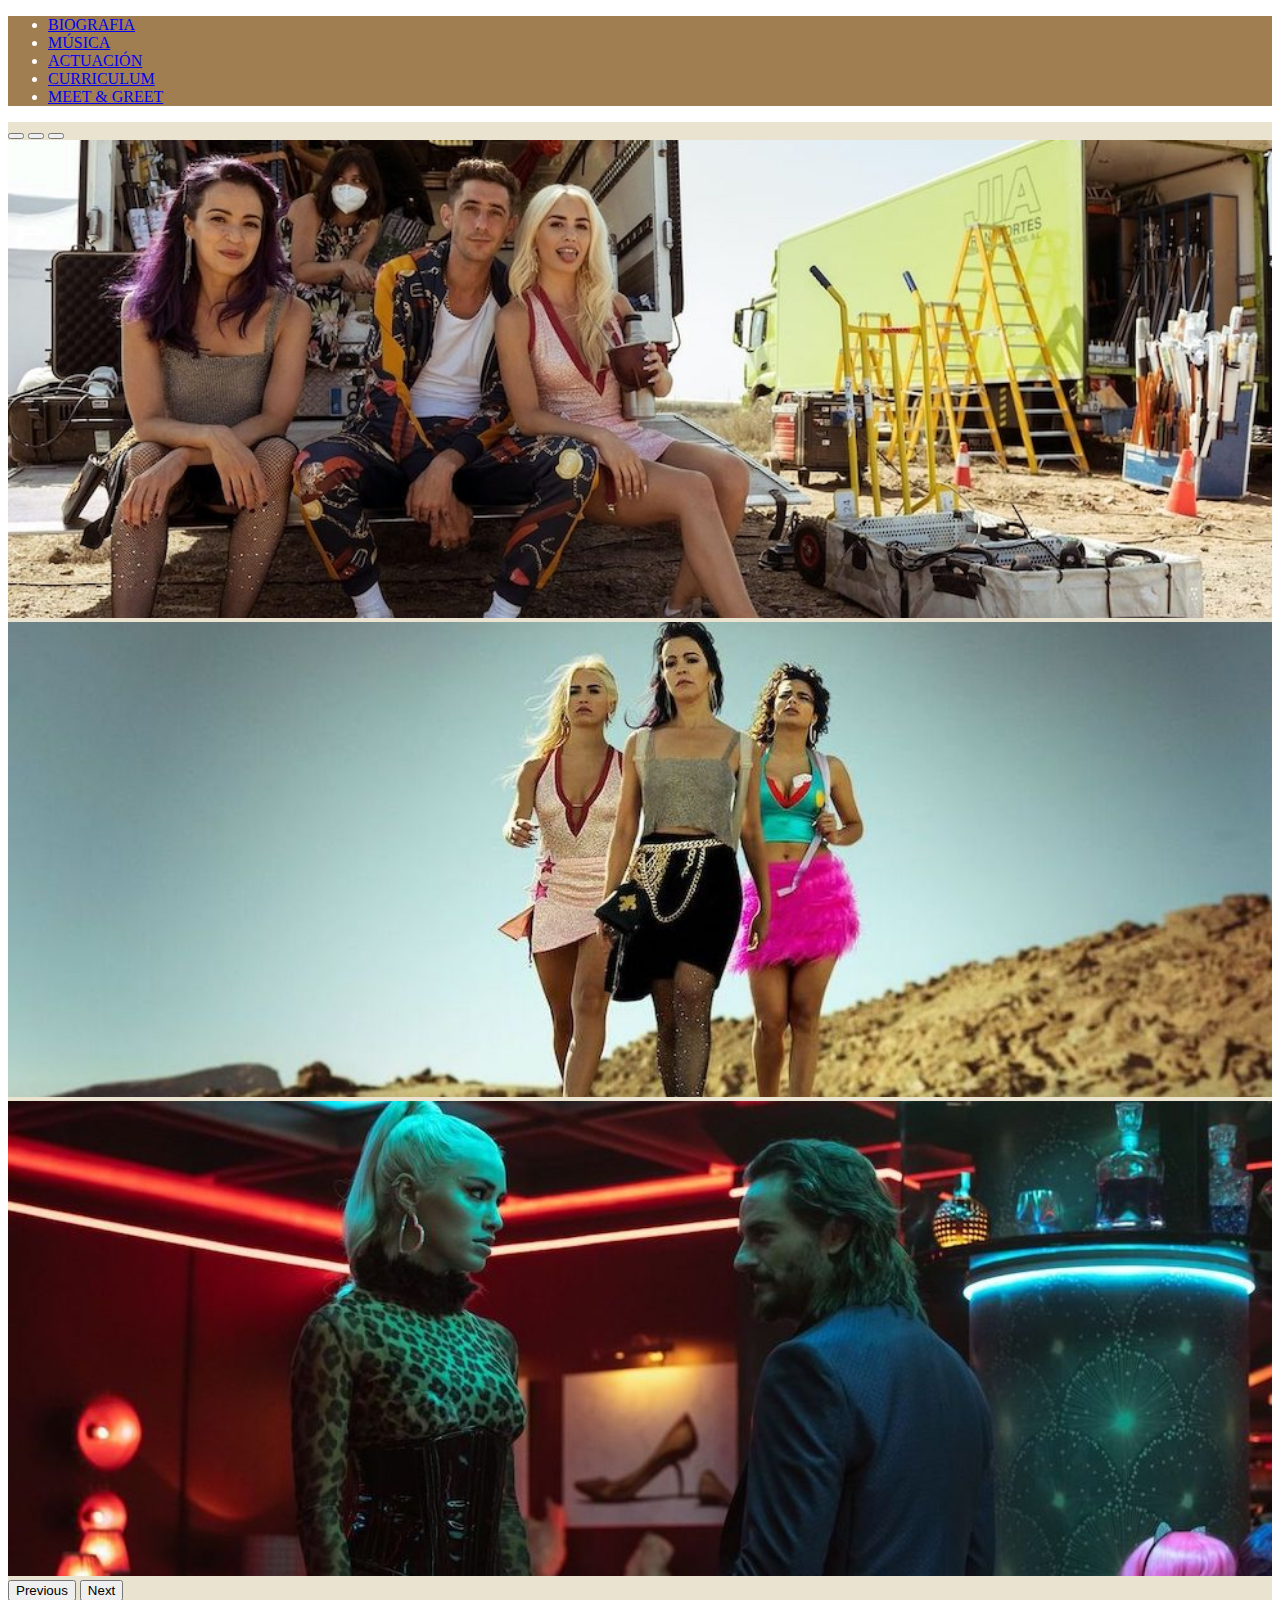
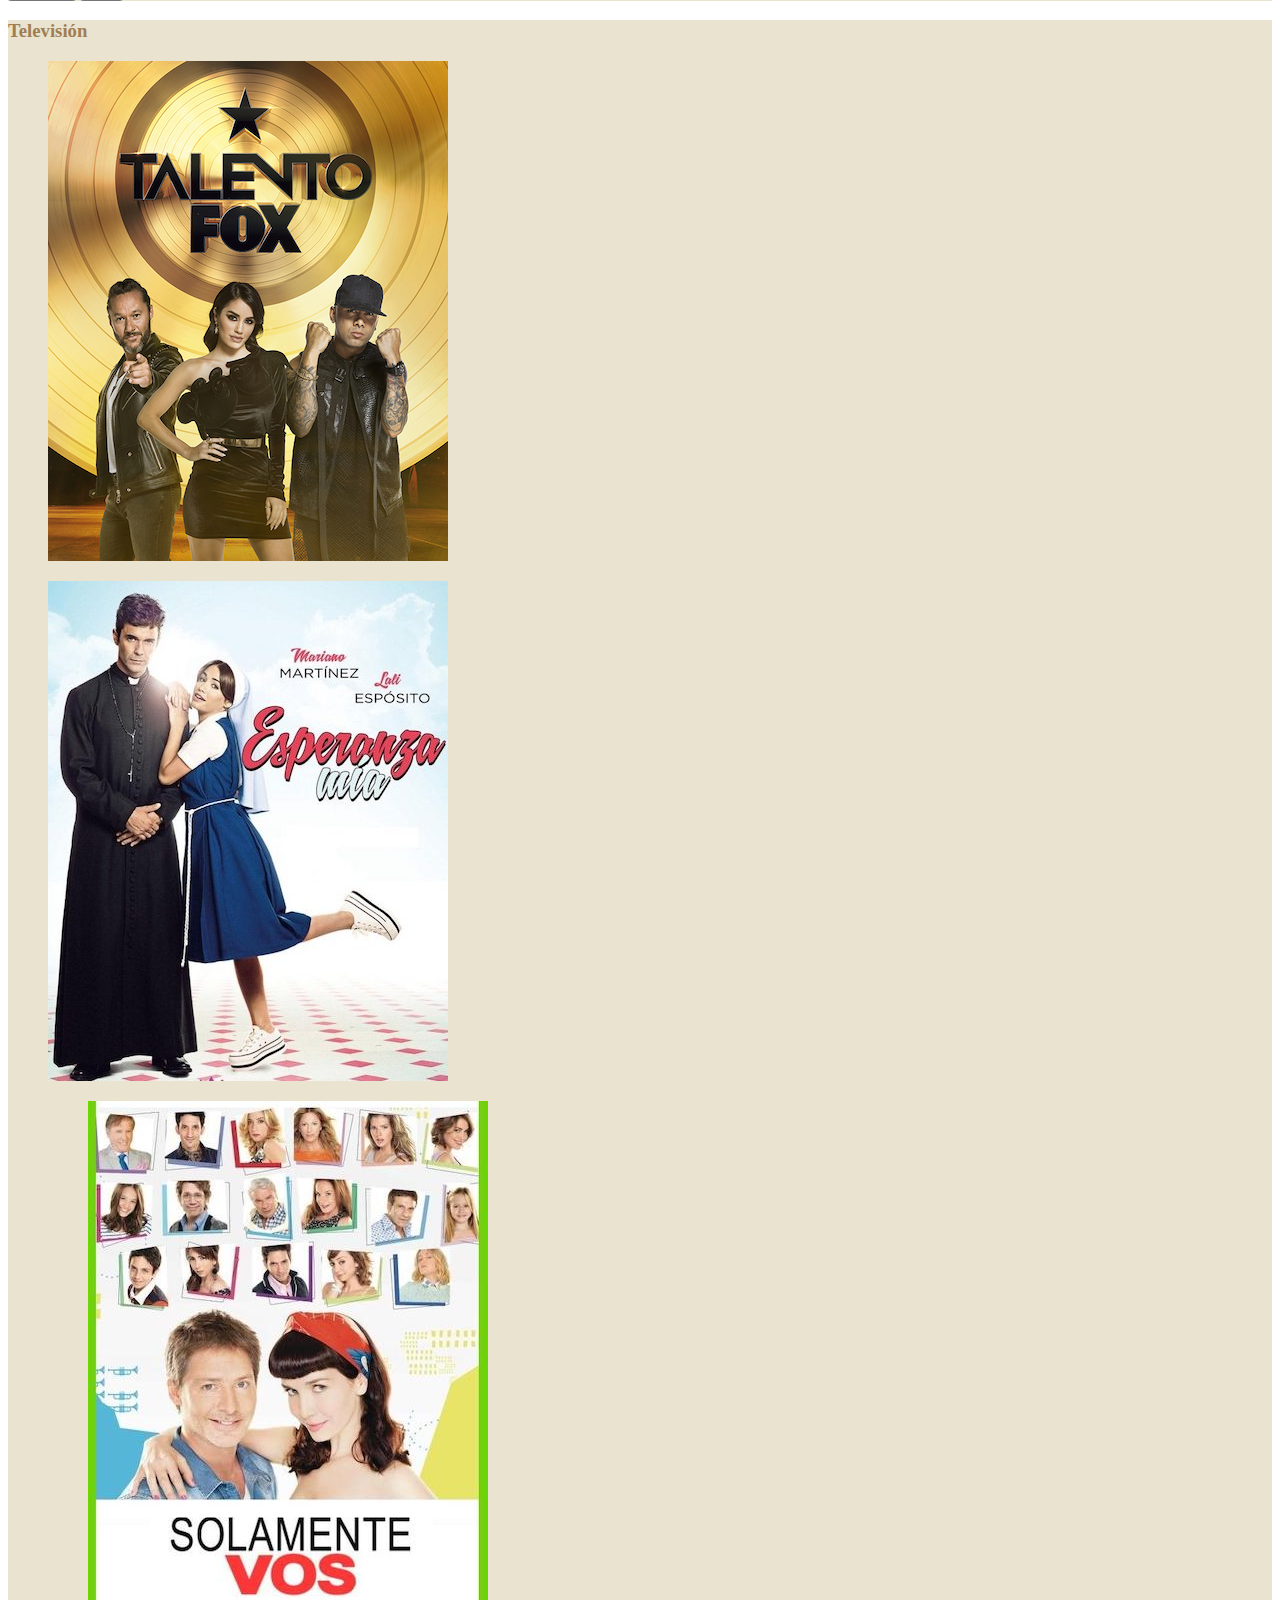
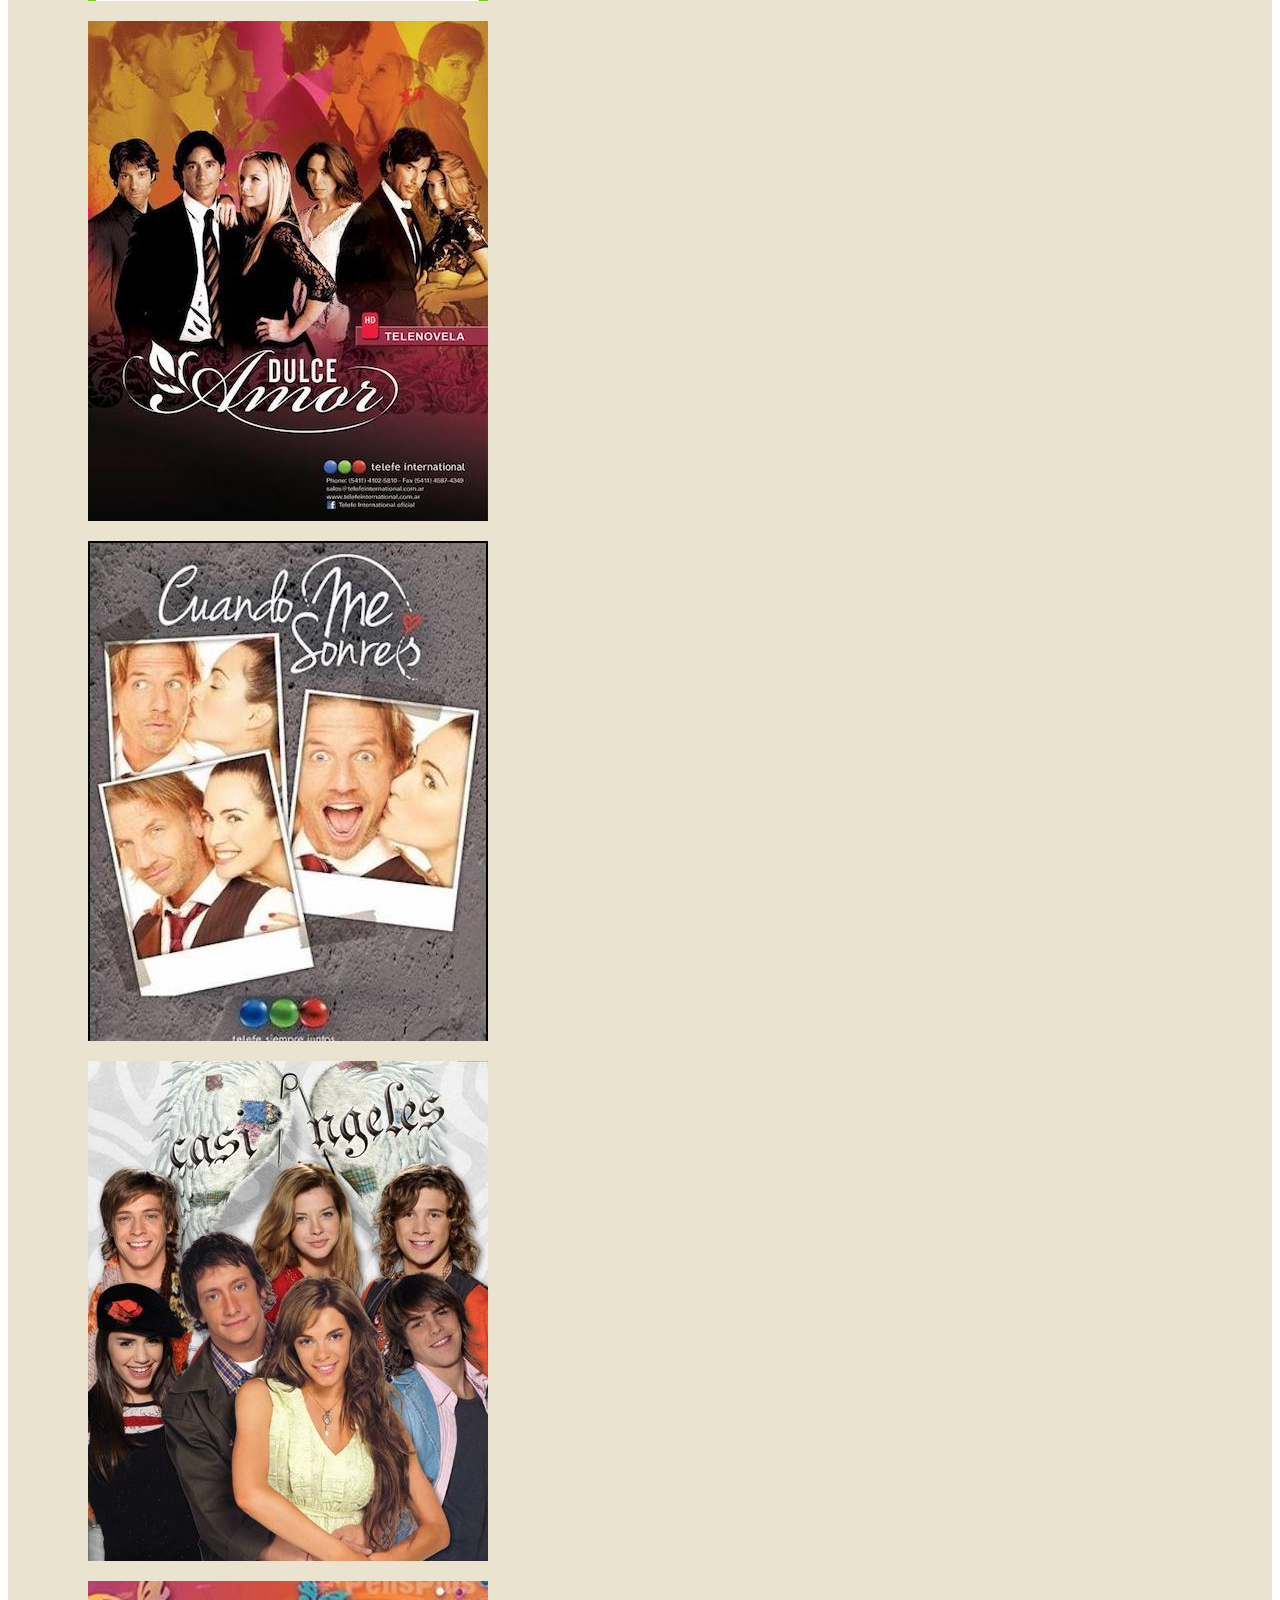
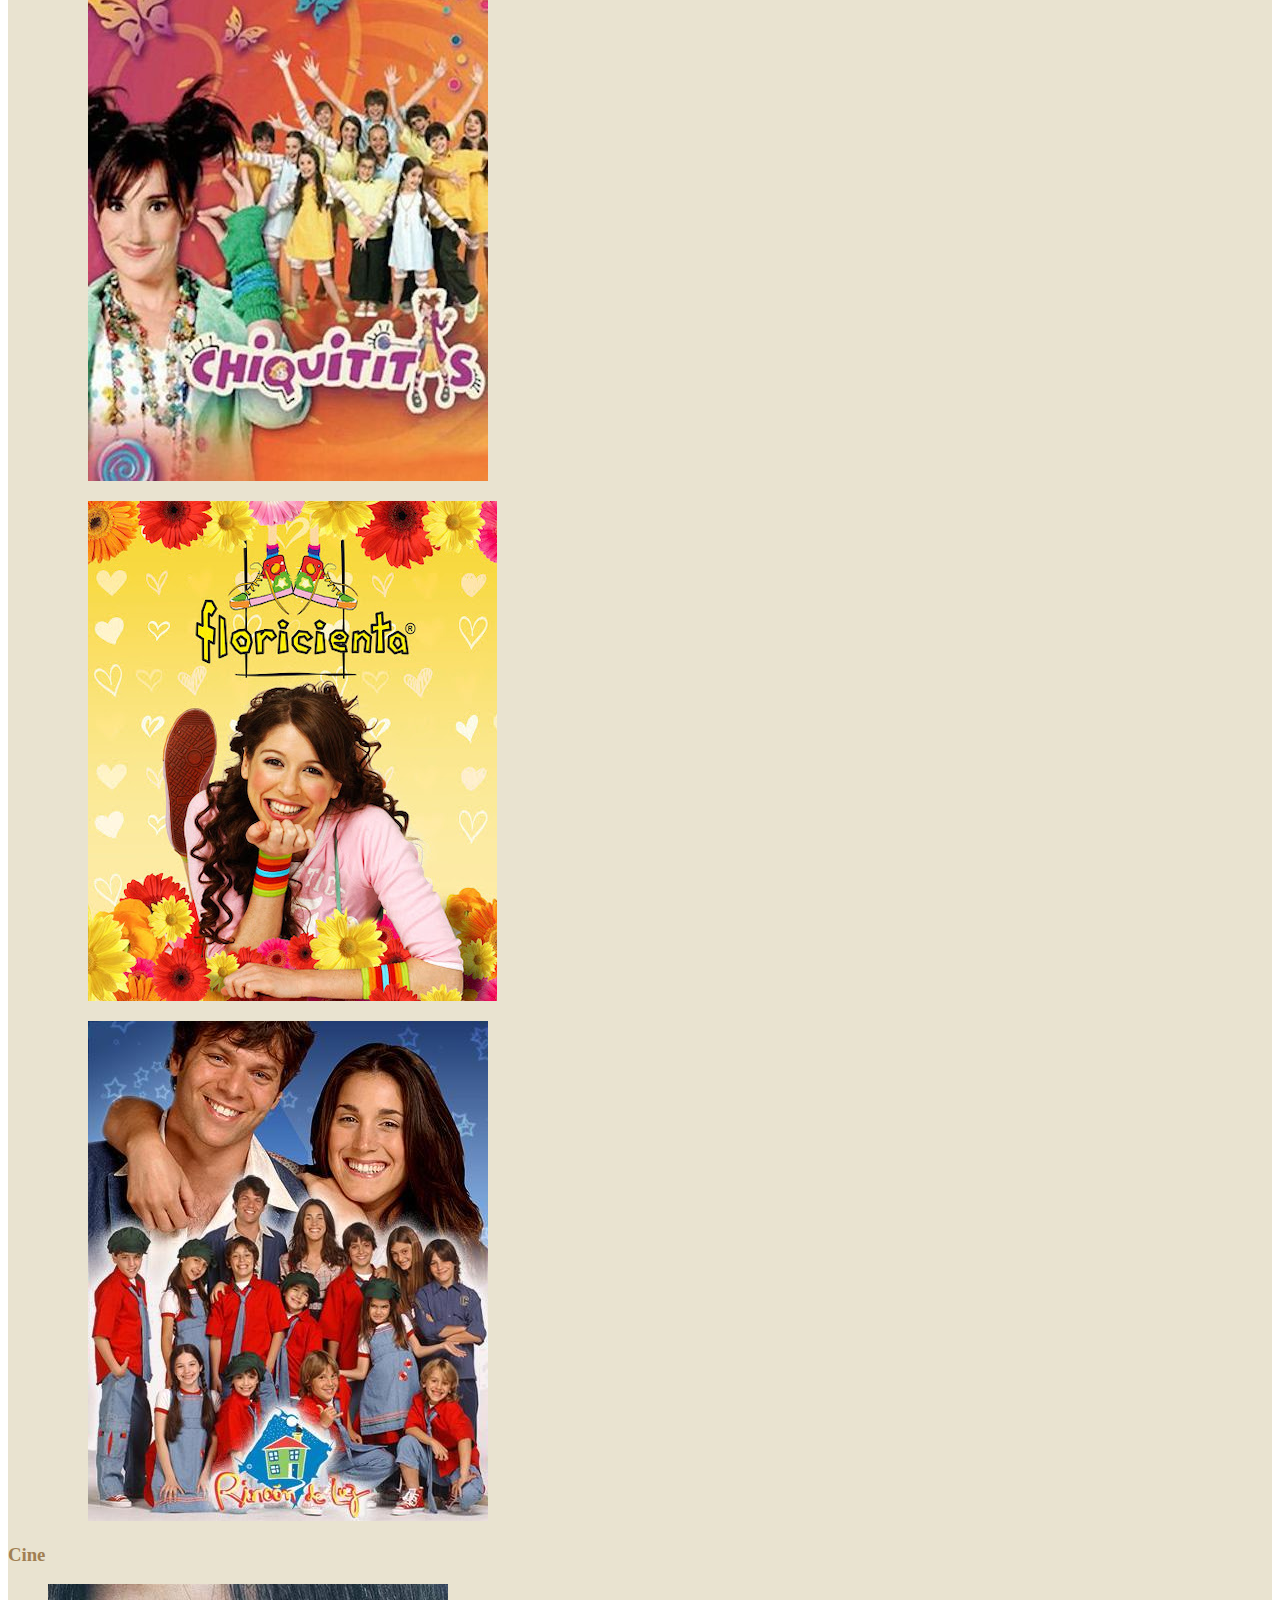
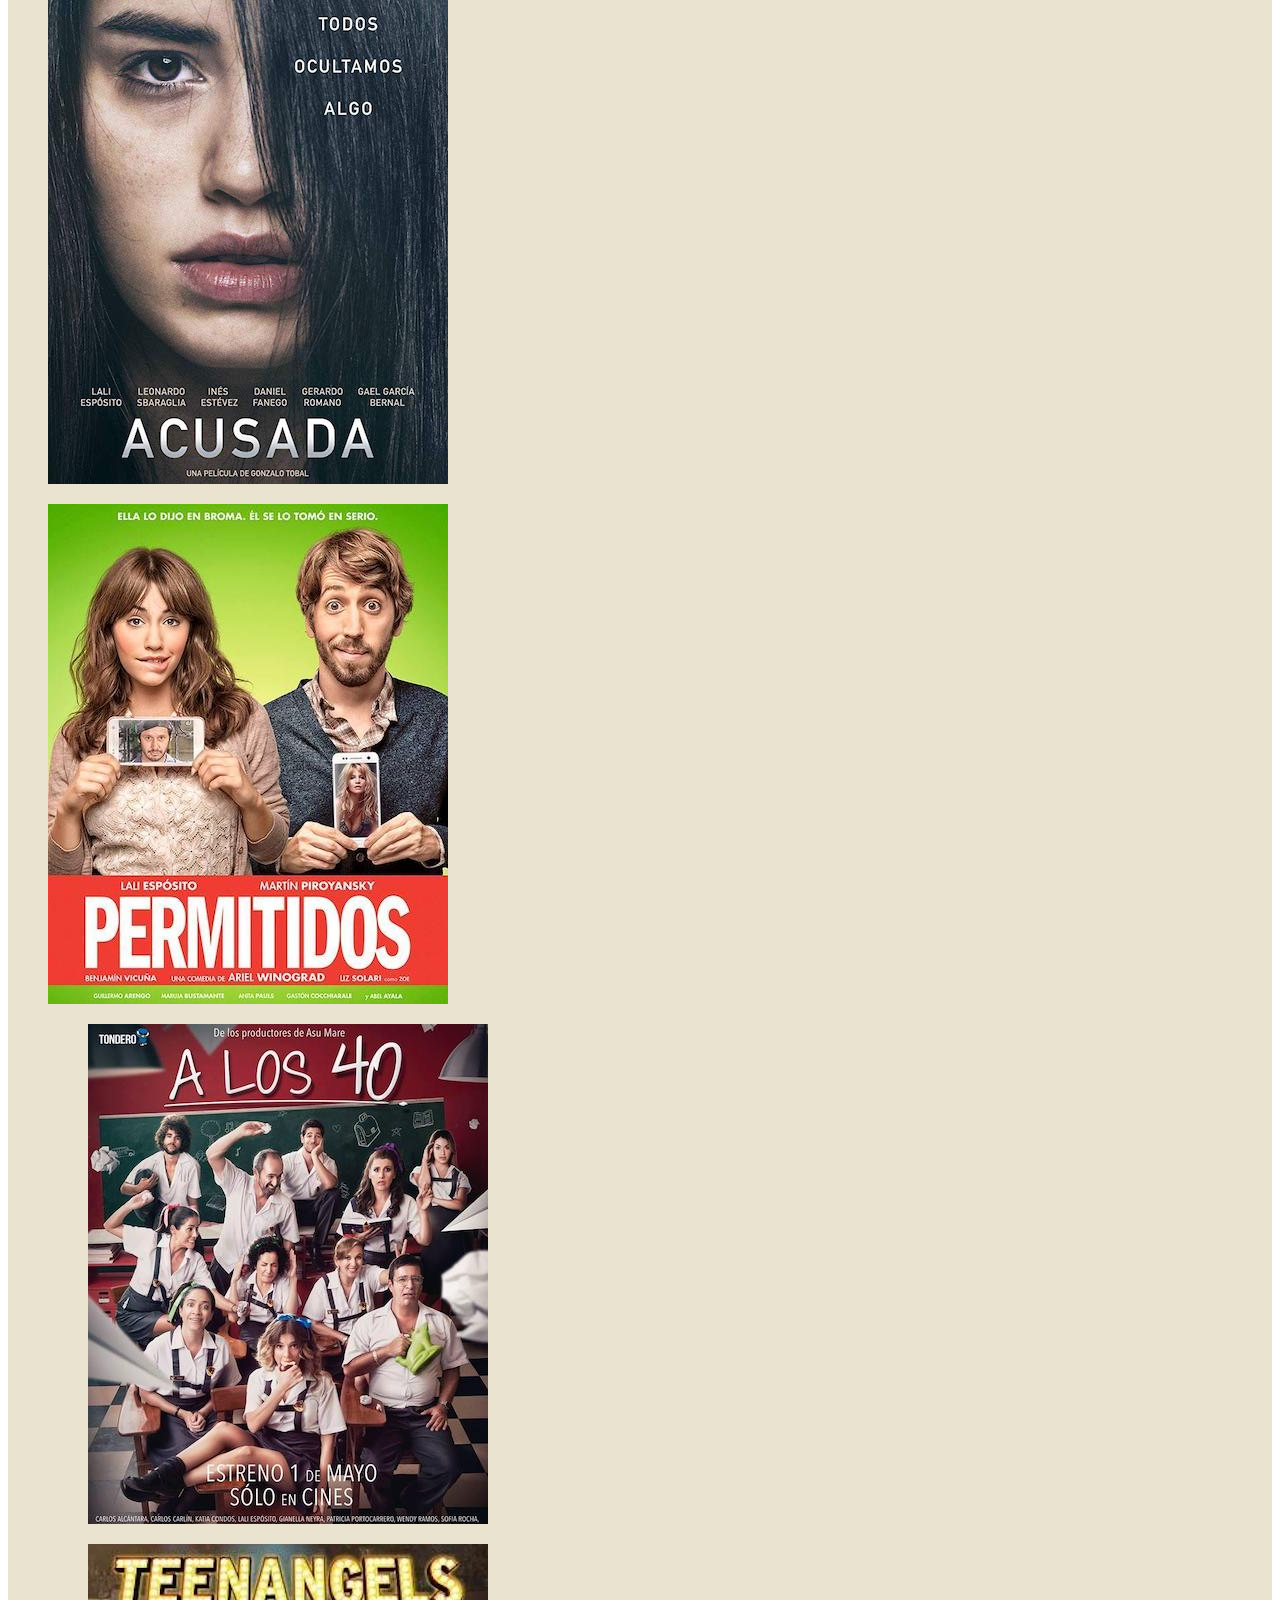
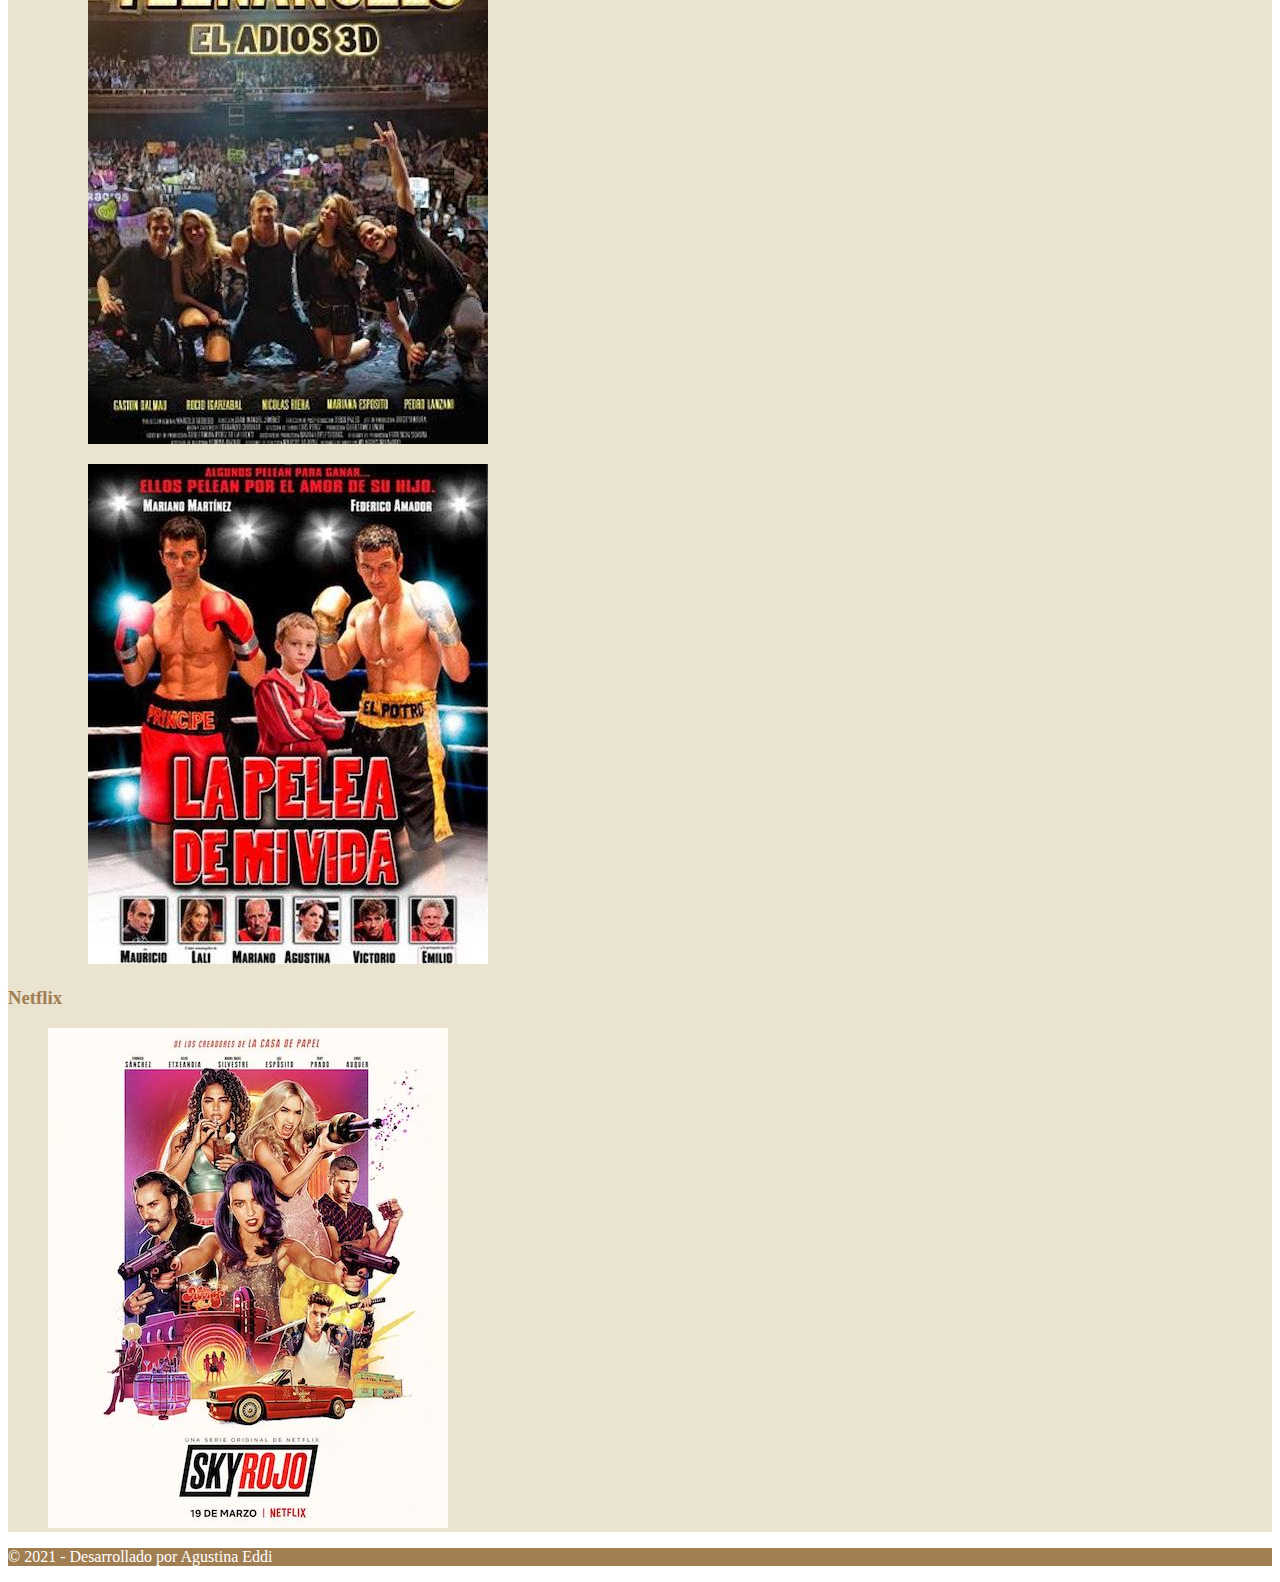
==== actuacion.html @ a9380ffc "mm" ====
<!doctype html>
<html lang="en">
  <head>
    <meta charset="utf-8">
    <meta name="viewport" content="width=device-width, initial-scale=1">
    <link href="https://cdn.jsdelivr.net/npm/bootstrap@5.0.1/dist/css/bootstrap.min.css" rel="stylesheet" integrity="sha384-+0n0xVW2eSR5OomGNYDnhzAbDsOXxcvSN1TPprVMTNDbiYZCxYbOOl7+AMvyTG2x" crossorigin="anonymous">
    <link rel="stylesheet" href="css/estilos.css">
    <title>Actuación | LALI</title>
  </head>
  
 <body>
     <header class="color1 fixed-top p-2">
        <nav class="navbar navbar-expand justify-content-center navbar-dark">
            <ul class="navbar-nav">
                <li class="nav-item px-3">
                  <a class="nav-link" href="biografia.html">BIOGRAFIA</a>
                </li>
                <li class="nav-item px-3">
                  <a class="nav-link" href="musica.html">MÚSICA</a>
                </li>
                <li class="nav-item px-3">
                  <a class="nav-link" href="actuacion.html">ACTUACIÓN</a>
                </li>
                <li class="nav-item px-3">
                  <a class="nav-link" href="curriculum.html">CURRICULUM</a>
                </li>
                <li class="nav-item px-3">
                  <a class="nav-link" href="contacto.html">MEET & GREET</a>
                </li>
              </ul>
          </nav>
        </header>

    <!-- 
        <div class="text-end fixed-top">
            <img class="w1 pt-2" src="img/redes.png" alt="redes">
        </div> 
    -->
    
    <div id="carouselExampleCaptions" class="carousel slide color2 mt-5 p-5" data-bs-ride="carousel">

        <div class="carousel-indicators">
          <button type="button" data-bs-target="#carouselExampleCaptions" data-bs-slide-to="0" class="" aria-label="Slide 1"></button>
          <button type="button" data-bs-target="#carouselExampleCaptions" data-bs-slide-to="1" aria-label="Slide 2" class=""></button>
          <button type="button" data-bs-target="#carouselExampleCaptions" data-bs-slide-to="2" aria-label="Slide 3" class="active" aria-current="true"></button>
        </div>

        <div class="carousel-inner">
            <div class="carousel-item">
            <img src="img/sky1.jpg" class="d-block w-100" alt="sky1">
          </div>
          <div class="carousel-item active">
            <img src="img/sky2.jpg" alt="sky2">
          </div>
          <div class="carousel-item">
            <img src="img/sky3.jpg" alt="sky3">
          </div>
        </div>

        <button class="carousel-control-prev" type="button" data-bs-target="#carouselExampleCaptions" data-bs-slide="prev">
          <span class="carousel-control-prev-icon" aria-hidden="true"></span>
          <span class="visually-hidden">Previous</span>
        </button>
        <button class="carousel-control-next" type="button" data-bs-target="#carouselExampleCaptions" data-bs-slide="next">
          <span class="carousel-control-next-icon" aria-hidden="true"></span>
          <span class="visually-hidden">Next</span>
        </button>

    </div>

    <div class="container-fluid content color2 pt-5">
        <div class="container pt-1 pb-4">
           <div class="row">
                <div class="col-md-6">
                    <h3 class="color3 text-center">Televisión</h3> 
                    <div class="row">
                        <div class="col-md-4">
                            <figure>
                                <img class="img-fluid" src="img/talentofox.jpg" alt="talentofox">
                            </figure>
                            <figure>
                                <img class="img-fluid" src="img/esperanzamia.jpg" alt="esperanzamia">
                            <figure>
                                <img class="img-fluid" src="img/solamentevos.jpg" alt="solamentevos">
                            </figure>
                            <figure>
                                <img class="img-fluid" src="img/dulceamor.jpg" alt="dulceamor">
                            </figure>
                            <figure>
                                <img class="img-fluid" src="img/cms.jpg" alt="cms">
                            </figure>
                            <figure>
                                <img class="img-fluid" src="img/casiangeles.jpg" alt="casiangeles">
                            </figure>
                            <figure>
                                <img class="img-fluid" src="img/chiquititas.jpg" alt="chiquititas">
                            </figure>
                            <figure>
                                <img class="img-fluid" src="img/floricienta.jpg" alt="floricienta">
                            </figure>
                            <figure>
                                <img class="img-fluid" src="img/rincondeluz.jpg" alt="rincondeluz">
                            </figure>
                        </div>
                    </div>
                </div>
                <div class="col-md-6">
                    <h3 class="color3 text-center">Cine</h3> 
                    <div class="row">
                        <div class="col-md-4">
                            <figure>
                                <img class="img-fluid" src="img/acusada.jpg" alt="acusada">
                            </figure>
                            <figure>
                                <img class="img-fluid" src="img/permitidos.jpg" alt="permitidos">
                            <figure>
                                <img class="img-fluid" src="img/alos40.jpg" alt="alos40">
                            </figure>
                            <figure>
                                <img class="img-fluid" src="img/teenangels.jpg" alt="teenangels">
                            </figure>
                            <figure>
                                <img class="img-fluid" src="img/lapelea.jpg" alt="lapelea">
                            </figure>
                        </div>
                    </div>
                </div>
                <div class="col-md-6">
                    <h3 class="color3 text-center">Netflix</h3> 
                        <div class="col-md-4">
                            <figure>
                                <img class="img-fluid" src="img/skyrojo.jpg" alt="skyrojo">
                            </figure>
                    </div>
                </div>
            </div>
        </div>
    </div>

        <footer class="container-fluid footer p-2 color1">
            <div class="container">
                <p class="text-center fs-6 text-white ">
                    &copy; 2021 - Desarrollado por Agustina Eddi
                </p>
            </div>
        </footer>
        
        <script src="https://cdn.jsdelivr.net/npm/bootstrap@5.0.1/dist/js/bootstrap.bundle.min.js" integrity="sha384-gtEjrD/SeCtmISkJkNUaaKMoLD0//ElJ19smozuHV6z3Iehds+3Ulb9Bn9Plx0x4" crossorigin="anonymous"></script>    
 </body>
</html>
---- css/estilos.css ----
.color1 {background-color: #A07E52; color: white;} 
.color2 {background-color: #E9E3D0;}
.color3 {color: #A07E52;} 

.logo {width: 200px;}

.w1 {width: 300px;}

.carousel-inner img { width: 100%; height: 100%;}
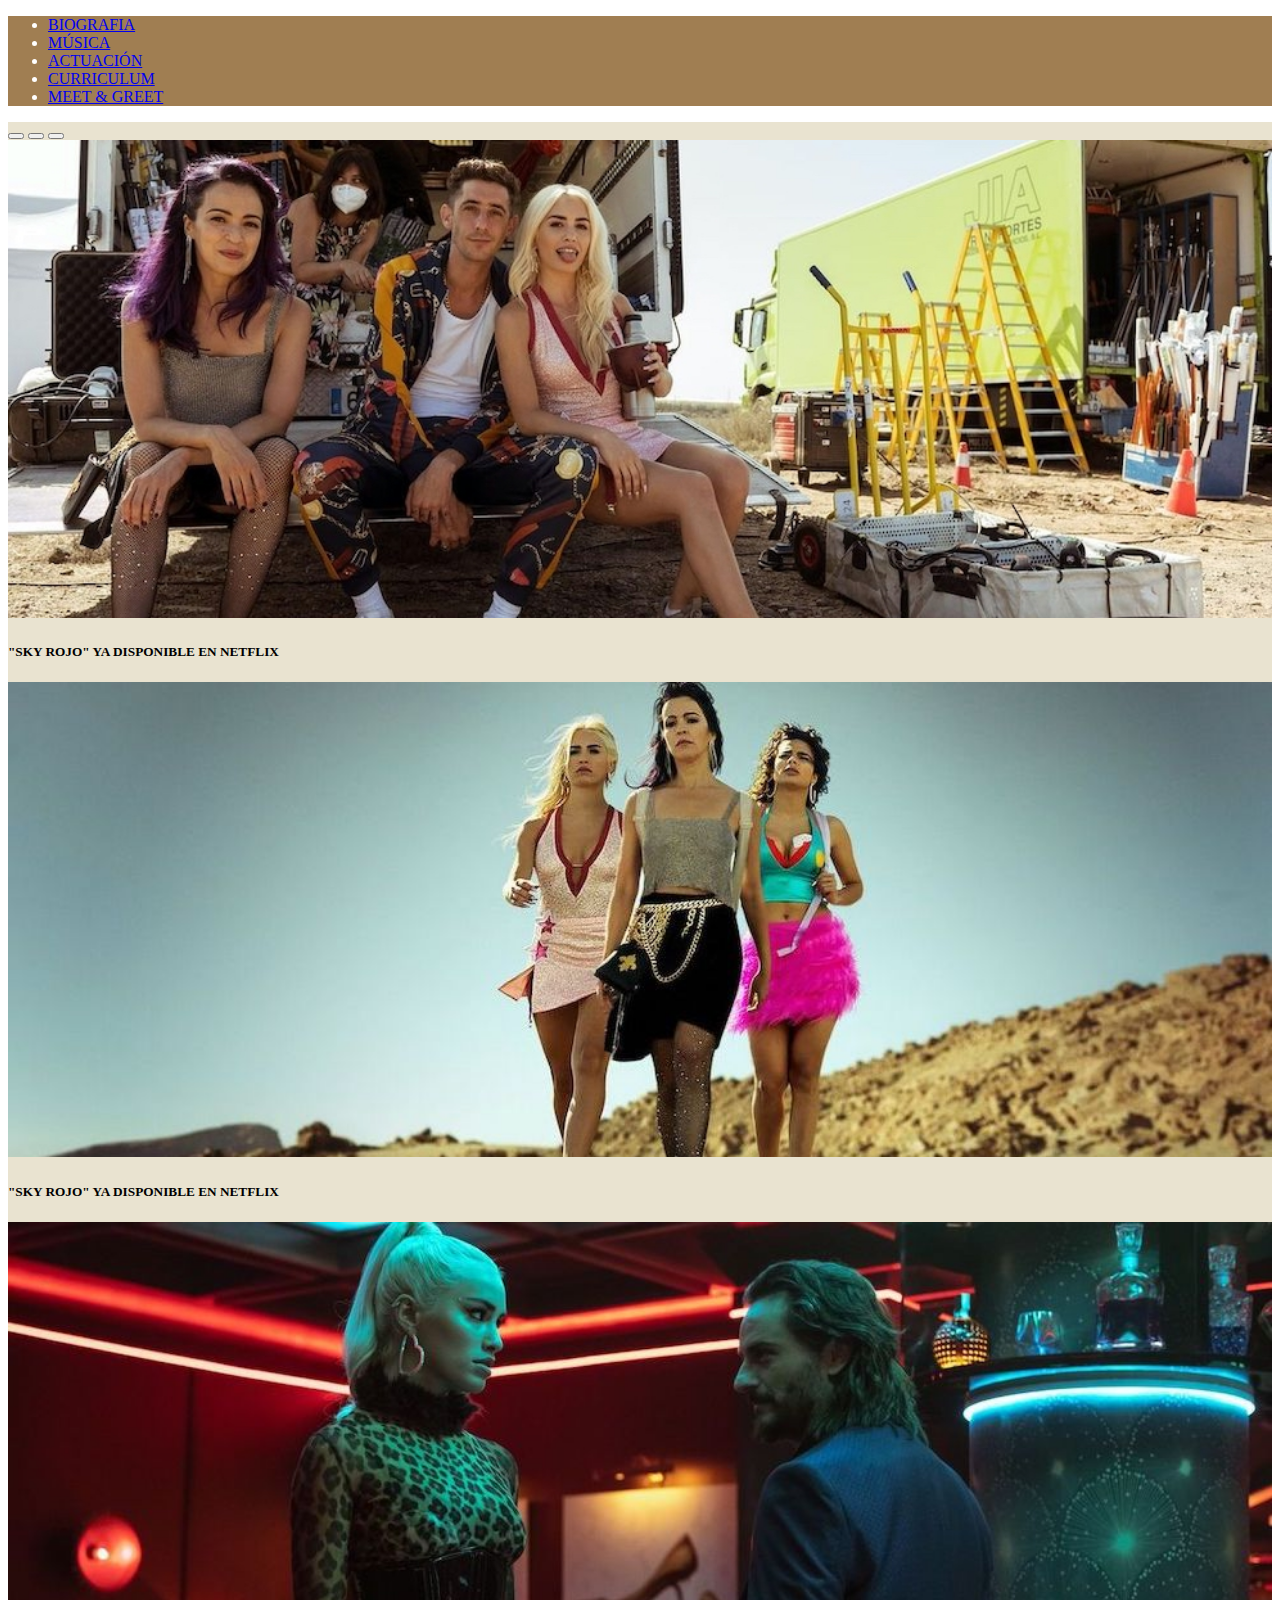
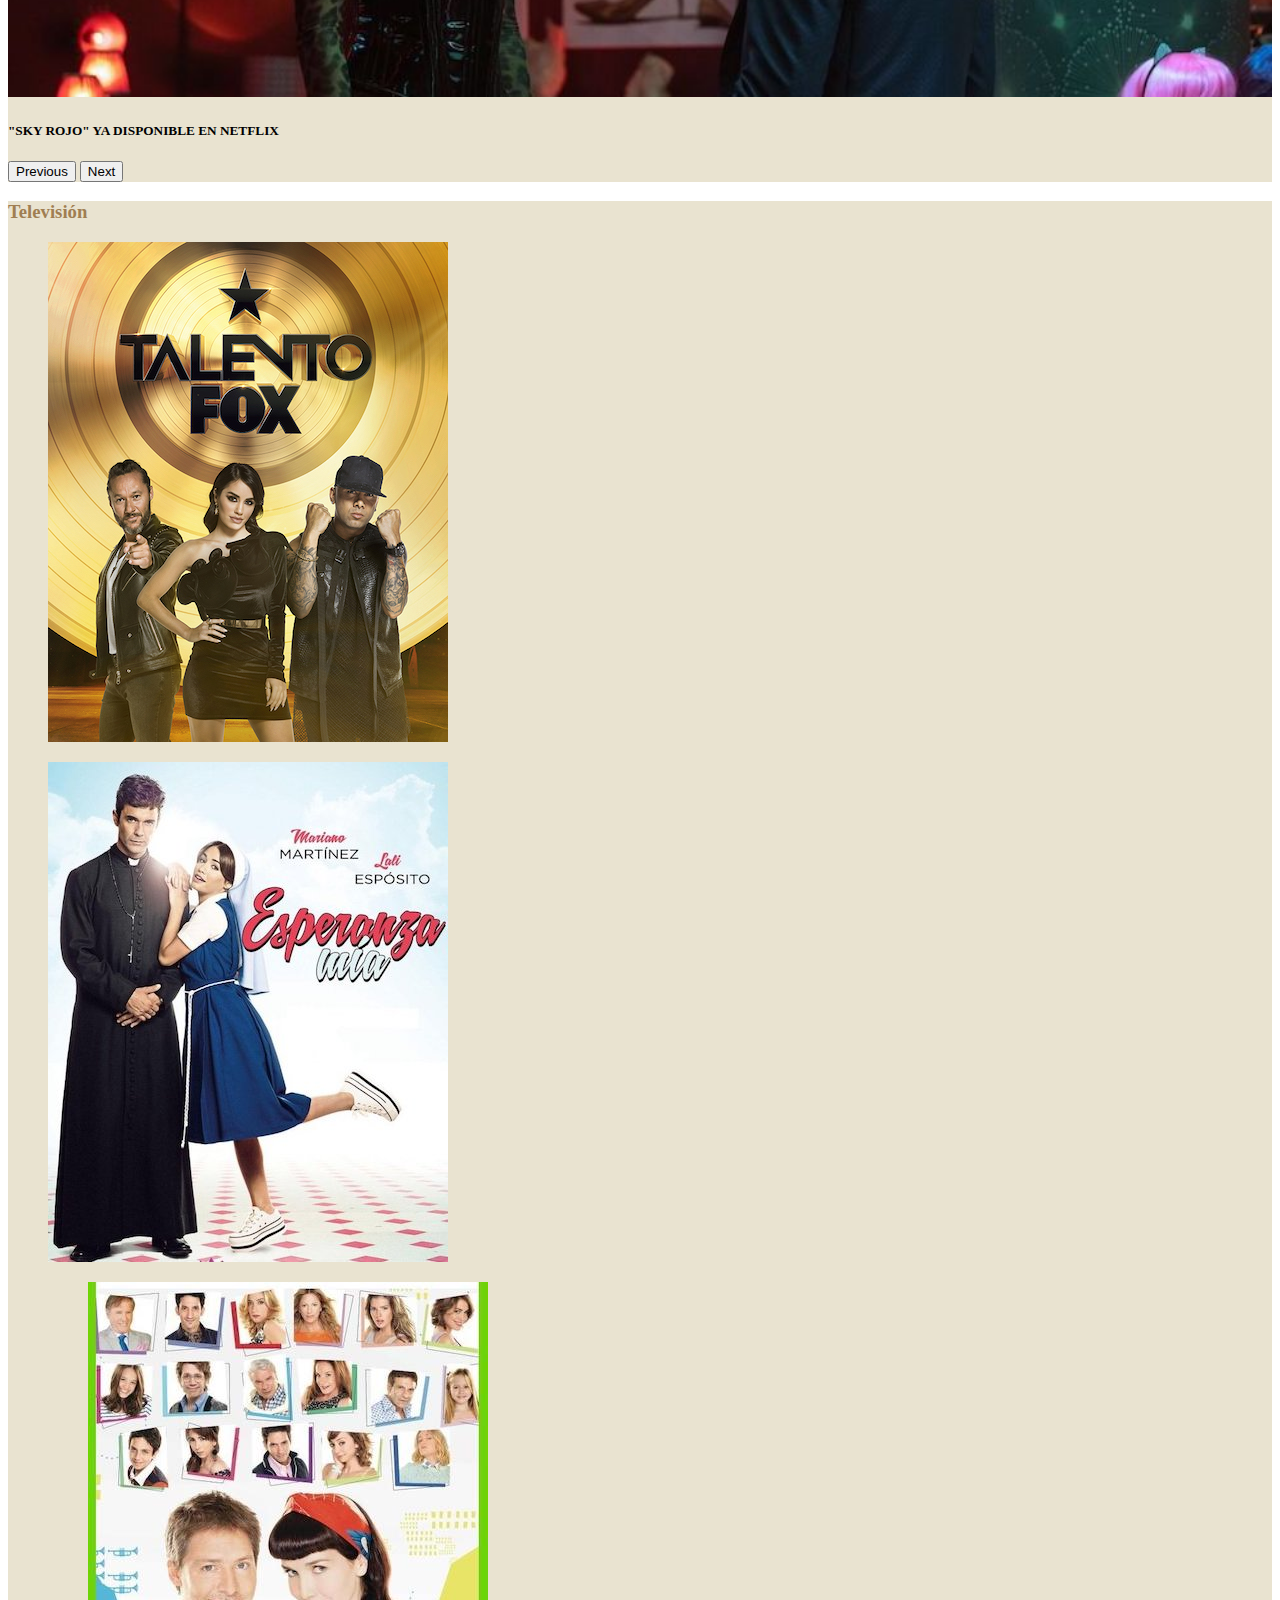
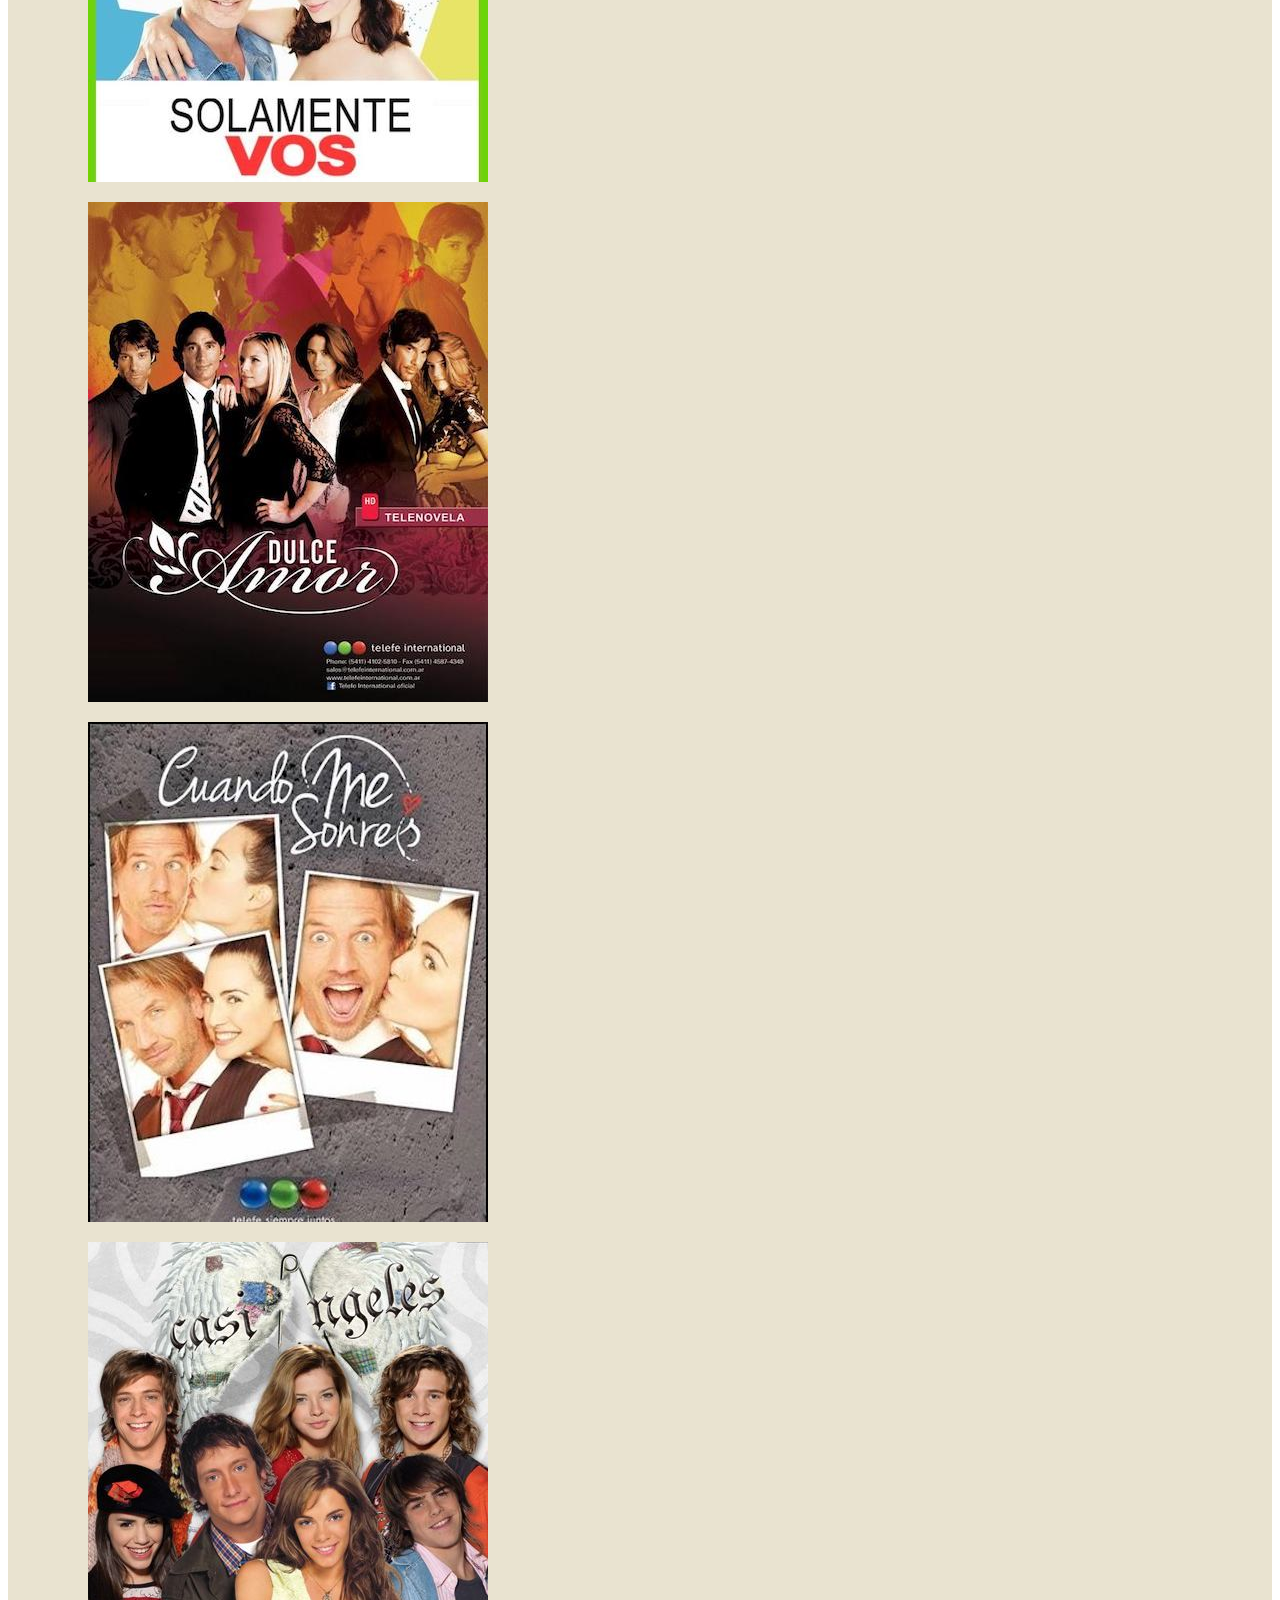
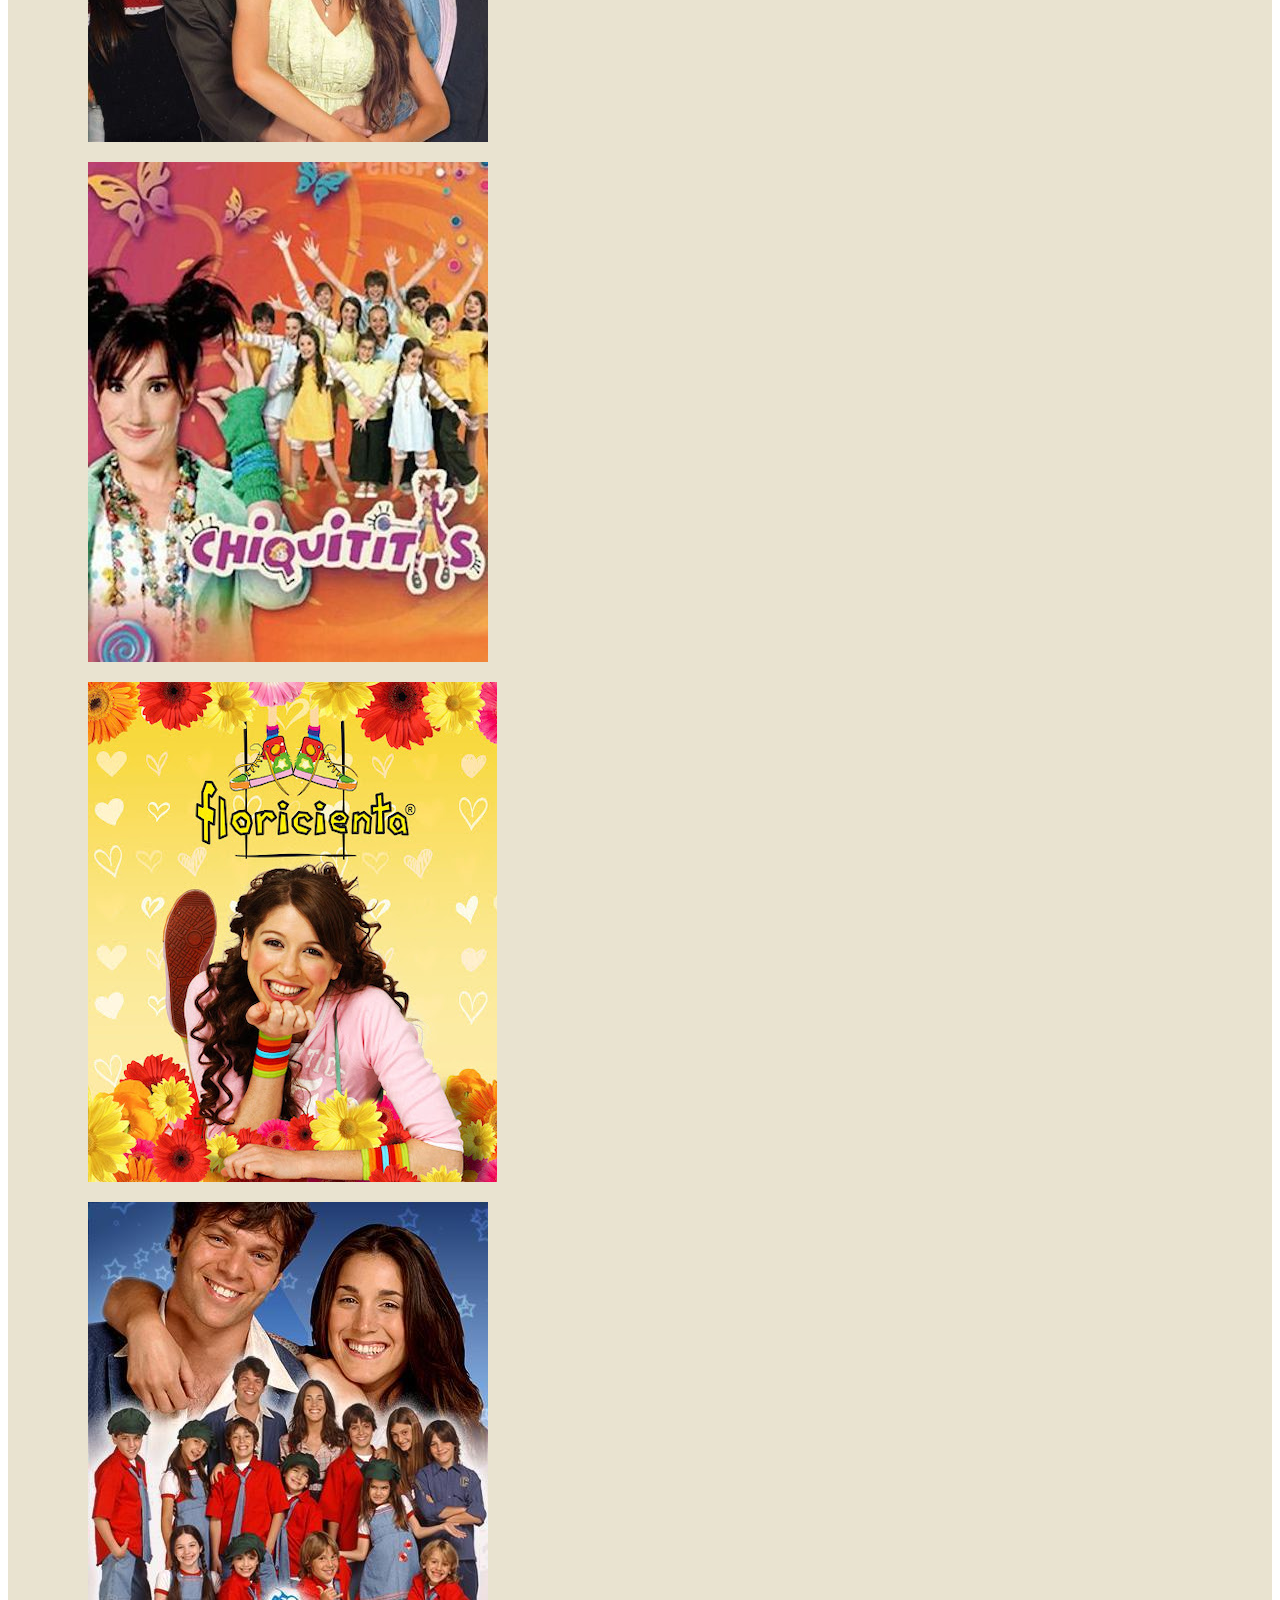
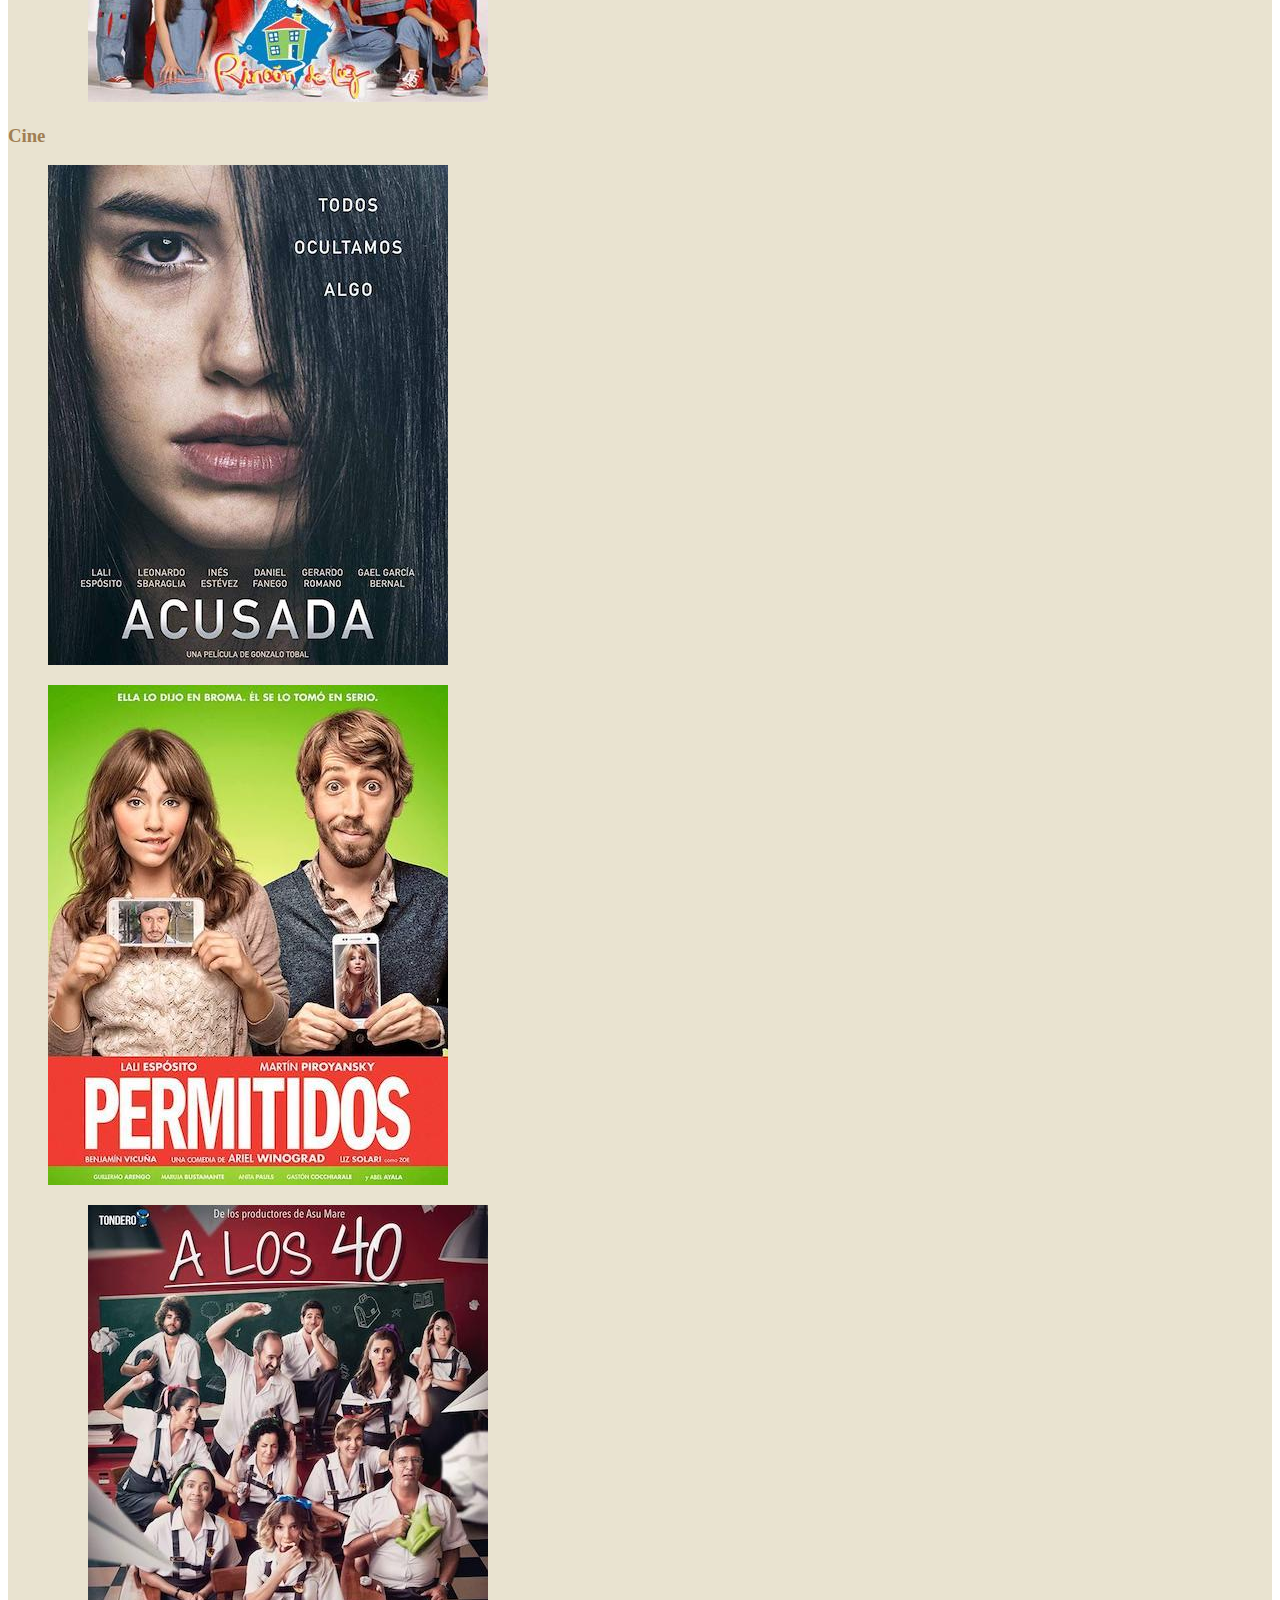
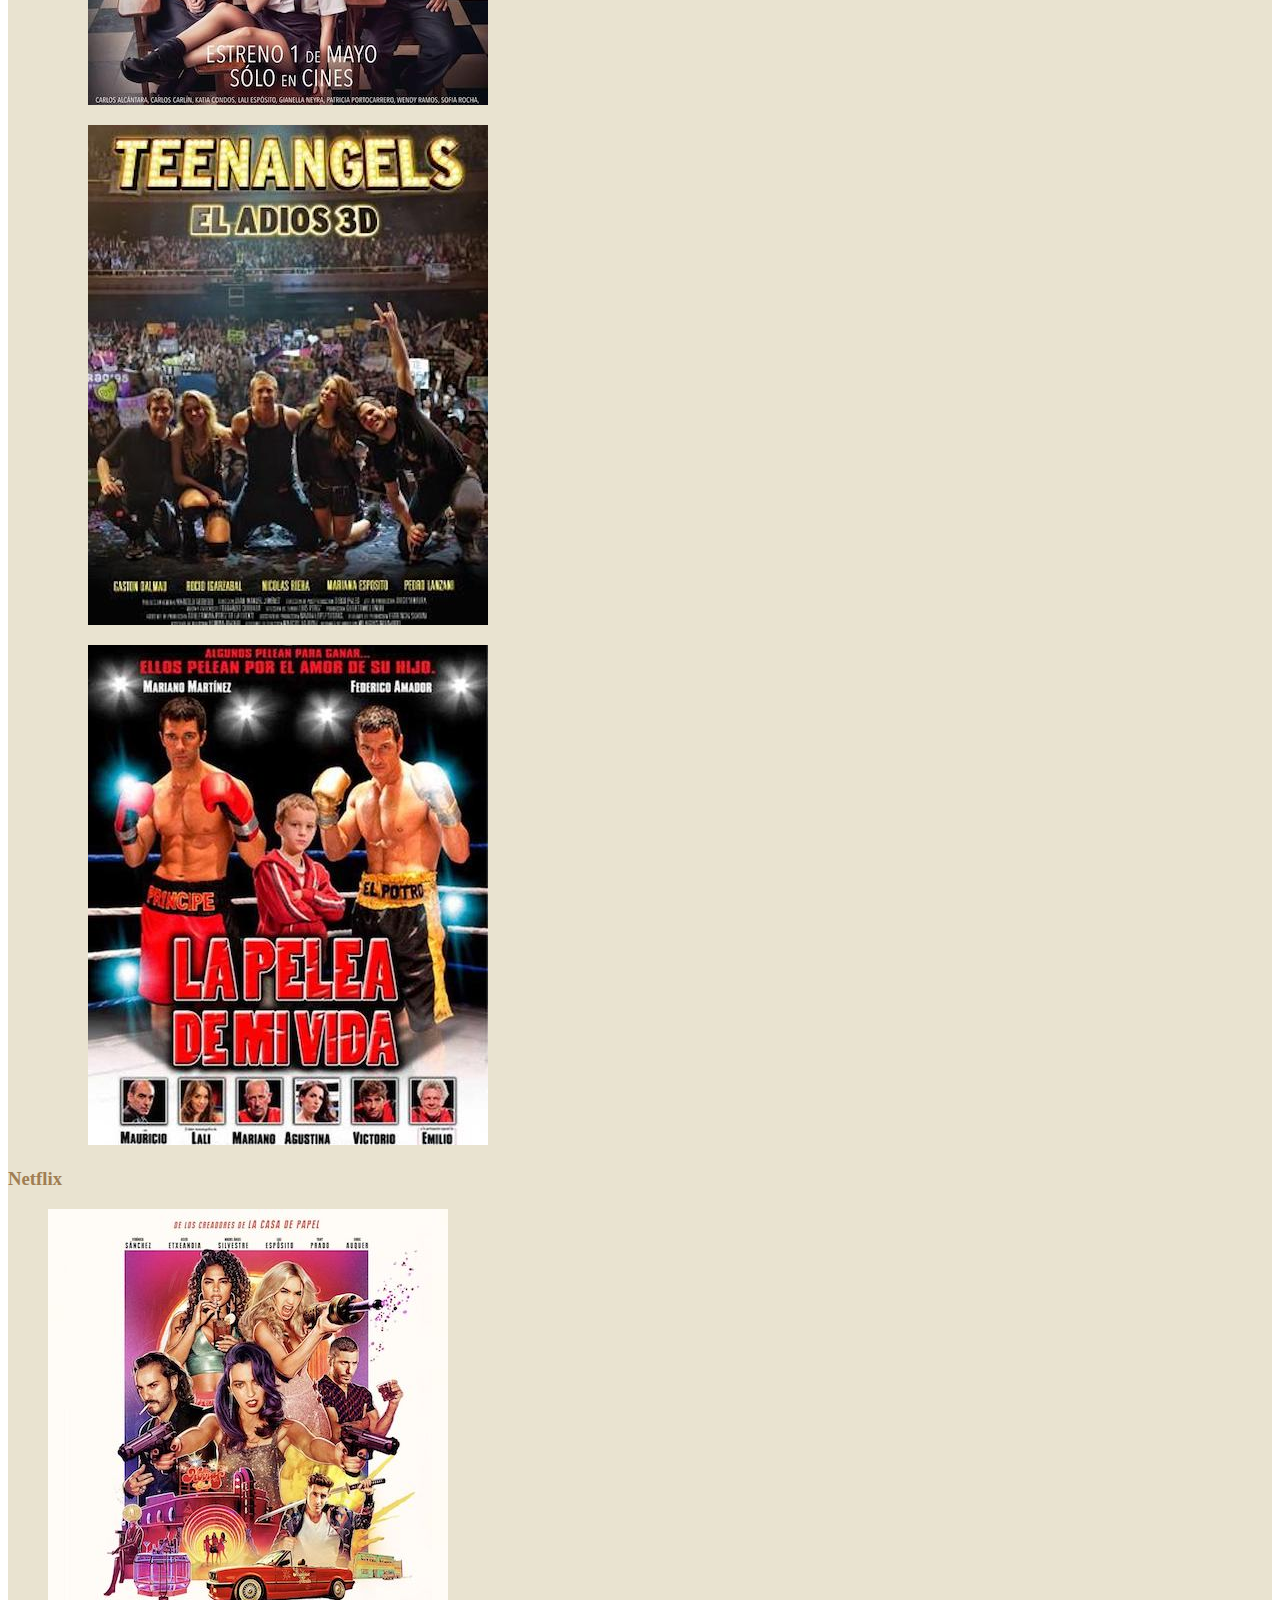
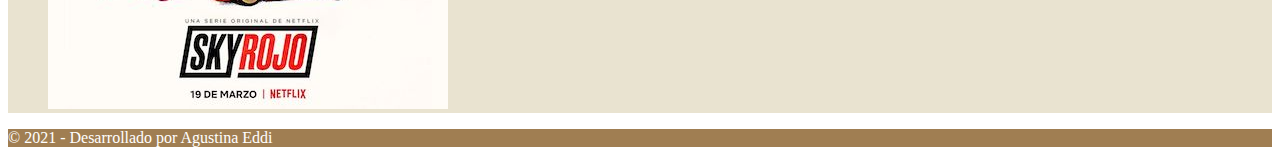
==== commit dce7a9e1: "m" ====
--- a/actuacion.html
+++ b/actuacion.html
@@ -10,22 +10,22 @@
   
  <body>
      <header class="color1 fixed-top p-2">
-        <nav class="navbar navbar-expand justify-content-center navbar-dark">
+        <nav class="navbar navbar-expand justify-content-center">
             <ul class="navbar-nav">
-                <li class="nav-item px-3">
-                  <a class="nav-link" href="biografia.html">BIOGRAFIA</a>
+                <li class="nav-item px-3 hover">
+                  <a class="nav-link text-white" href="biografia.html">BIOGRAFIA</a>
                 </li>
                 <li class="nav-item px-3">
-                  <a class="nav-link" href="musica.html">MÚSICA</a>
+                  <a class="nav-link text-white" href="musica.html">MÚSICA</a>
                 </li>
                 <li class="nav-item px-3">
-                  <a class="nav-link" href="actuacion.html">ACTUACIÓN</a>
+                  <a class="nav-link text-white" href="actuacion.html">ACTUACIÓN</a>
                 </li>
                 <li class="nav-item px-3">
-                  <a class="nav-link" href="curriculum.html">CURRICULUM</a>
+                  <a class="nav-link text-white" href="curriculum.html">CURRICULUM</a>
                 </li>
                 <li class="nav-item px-3">
-                  <a class="nav-link" href="contacto.html">MEET & GREET</a>
+                  <a class="nav-link text-white" href="contacto.html">MEET & GREET</a>
                 </li>
               </ul>
           </nav>
@@ -36,7 +36,7 @@
             <img class="w1 pt-2" src="img/redes.png" alt="redes">
         </div> 
     -->
-    
+
     <div id="carouselExampleCaptions" class="carousel slide color2 mt-5 p-5" data-bs-ride="carousel">
 
         <div class="carousel-indicators">
@@ -46,14 +46,35 @@
         </div>
 
         <div class="carousel-inner">
-            <div class="carousel-item">
+            <div class="carousel-item active">
             <img src="img/sky1.jpg" class="d-block w-100" alt="sky1">
+            <div class="carousel-caption d-none d-md-block">
+                <div class="row">
+                    <div class="col">
+                        <h5>"SKY ROJO" YA DISPONIBLE EN NETFLIX</h5>
+                    </div>
+                </div>
+              </div>
           </div>
-          <div class="carousel-item active">
+          <div class="carousel-item">
             <img src="img/sky2.jpg" alt="sky2">
+            <div class="carousel-caption d-none d-md-block">
+                <div class="row">
+                    <div class="col">
+                        <h5>"SKY ROJO" YA DISPONIBLE EN NETFLIX</h5>
+                    </div>
+                </div>
+              </div>
           </div>
           <div class="carousel-item">
             <img src="img/sky3.jpg" alt="sky3">
+            <div class="carousel-caption d-none d-md-block">
+                <div class="row">
+                    <div class="col">
+                        <h5>"SKY ROJO" YA DISPONIBLE EN NETFLIX</h5>
+                    </div>
+                </div>
+              </div>
           </div>
         </div>
 
--- a/css/estilos.css
+++ b/css/estilos.css
@@ -7,3 +7,5 @@
 .w1 {width: 300px;}
 
 .carousel-inner img { width: 100%; height: 100%;}
+
+.text-white:hover {background-color: #00000083;}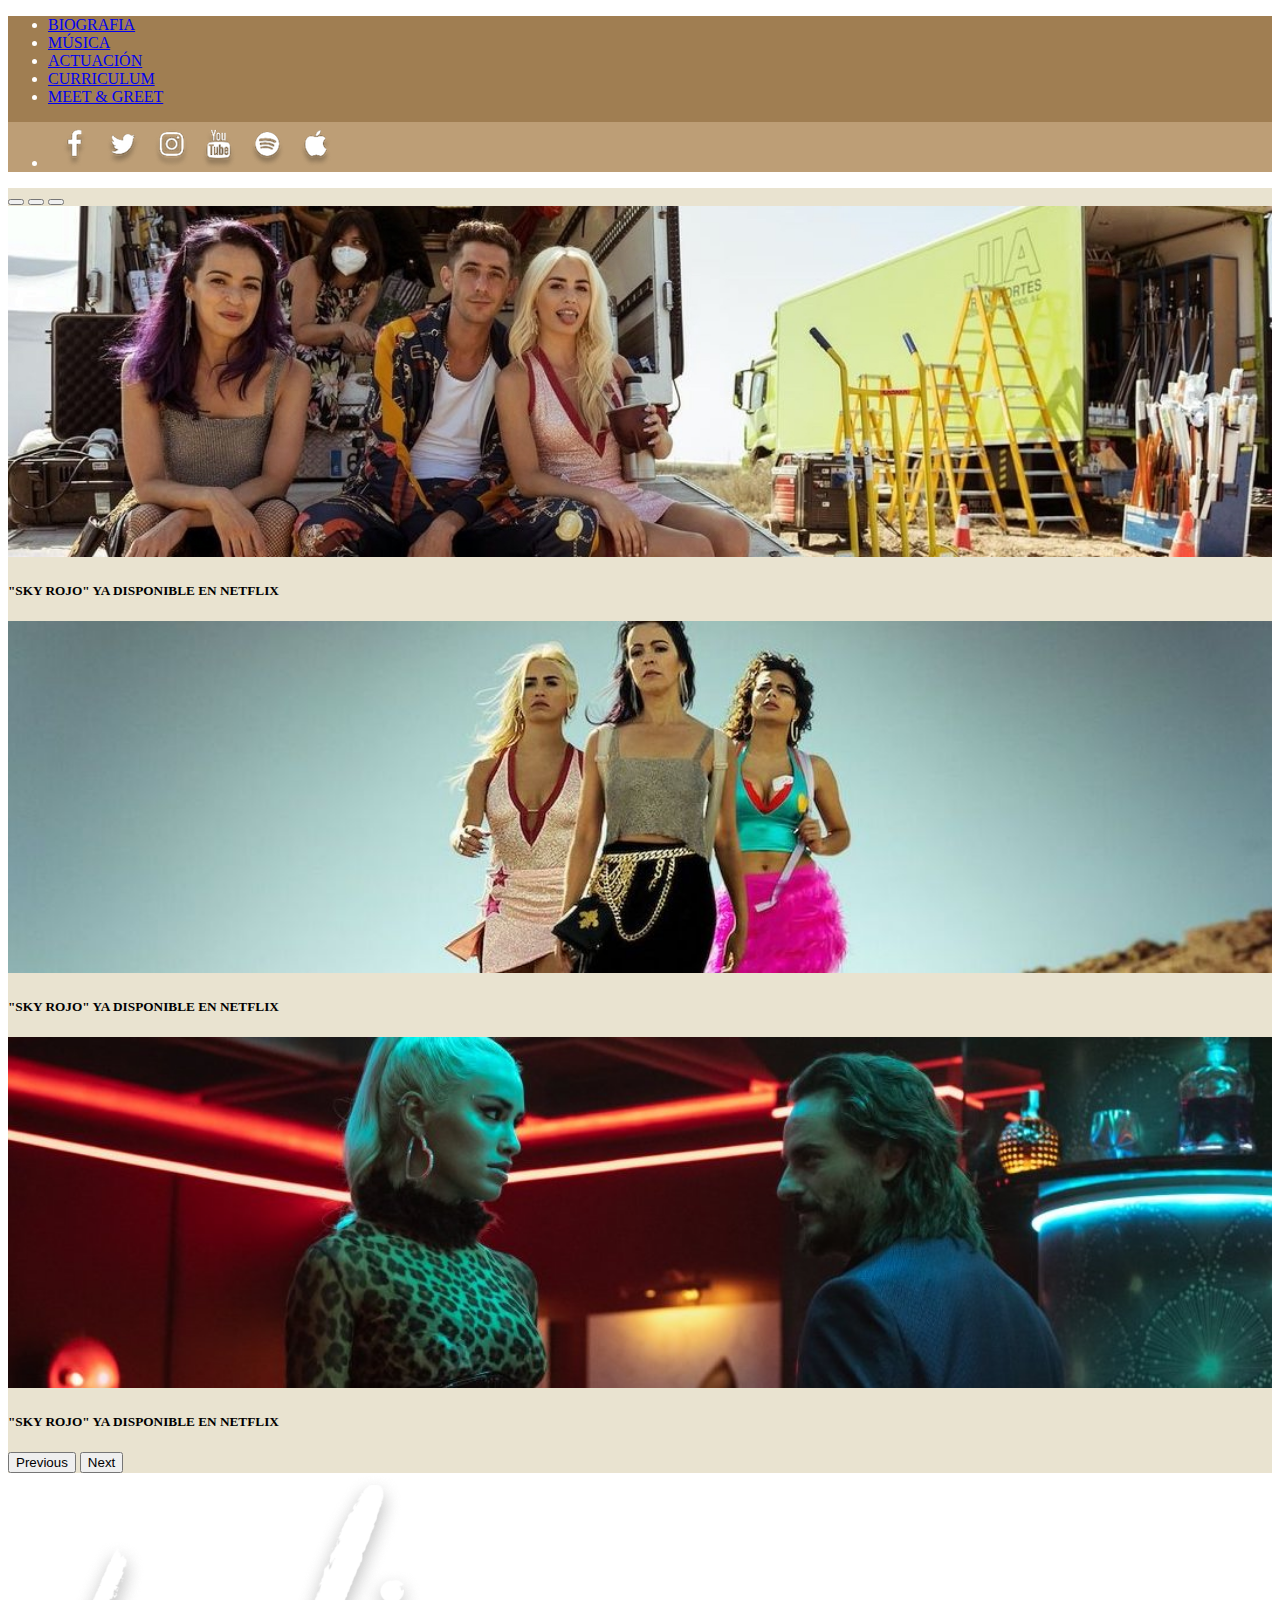
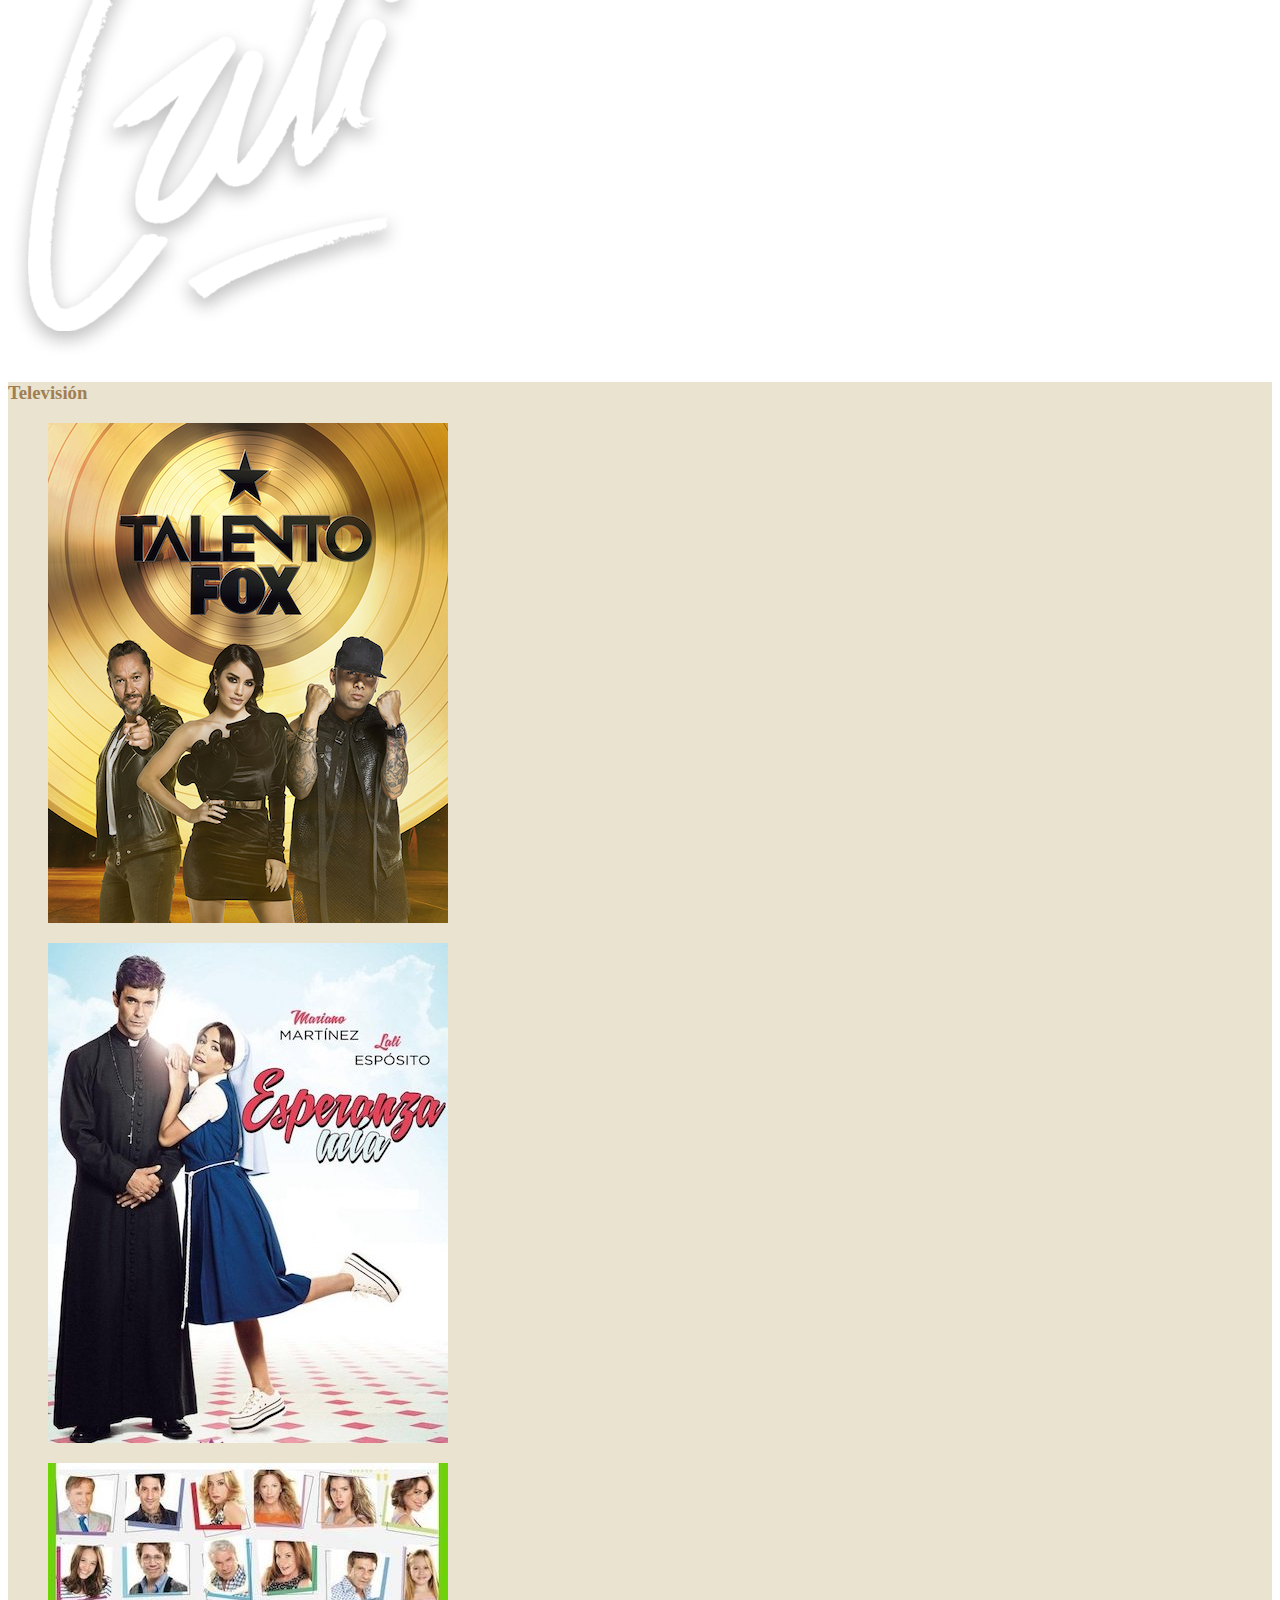
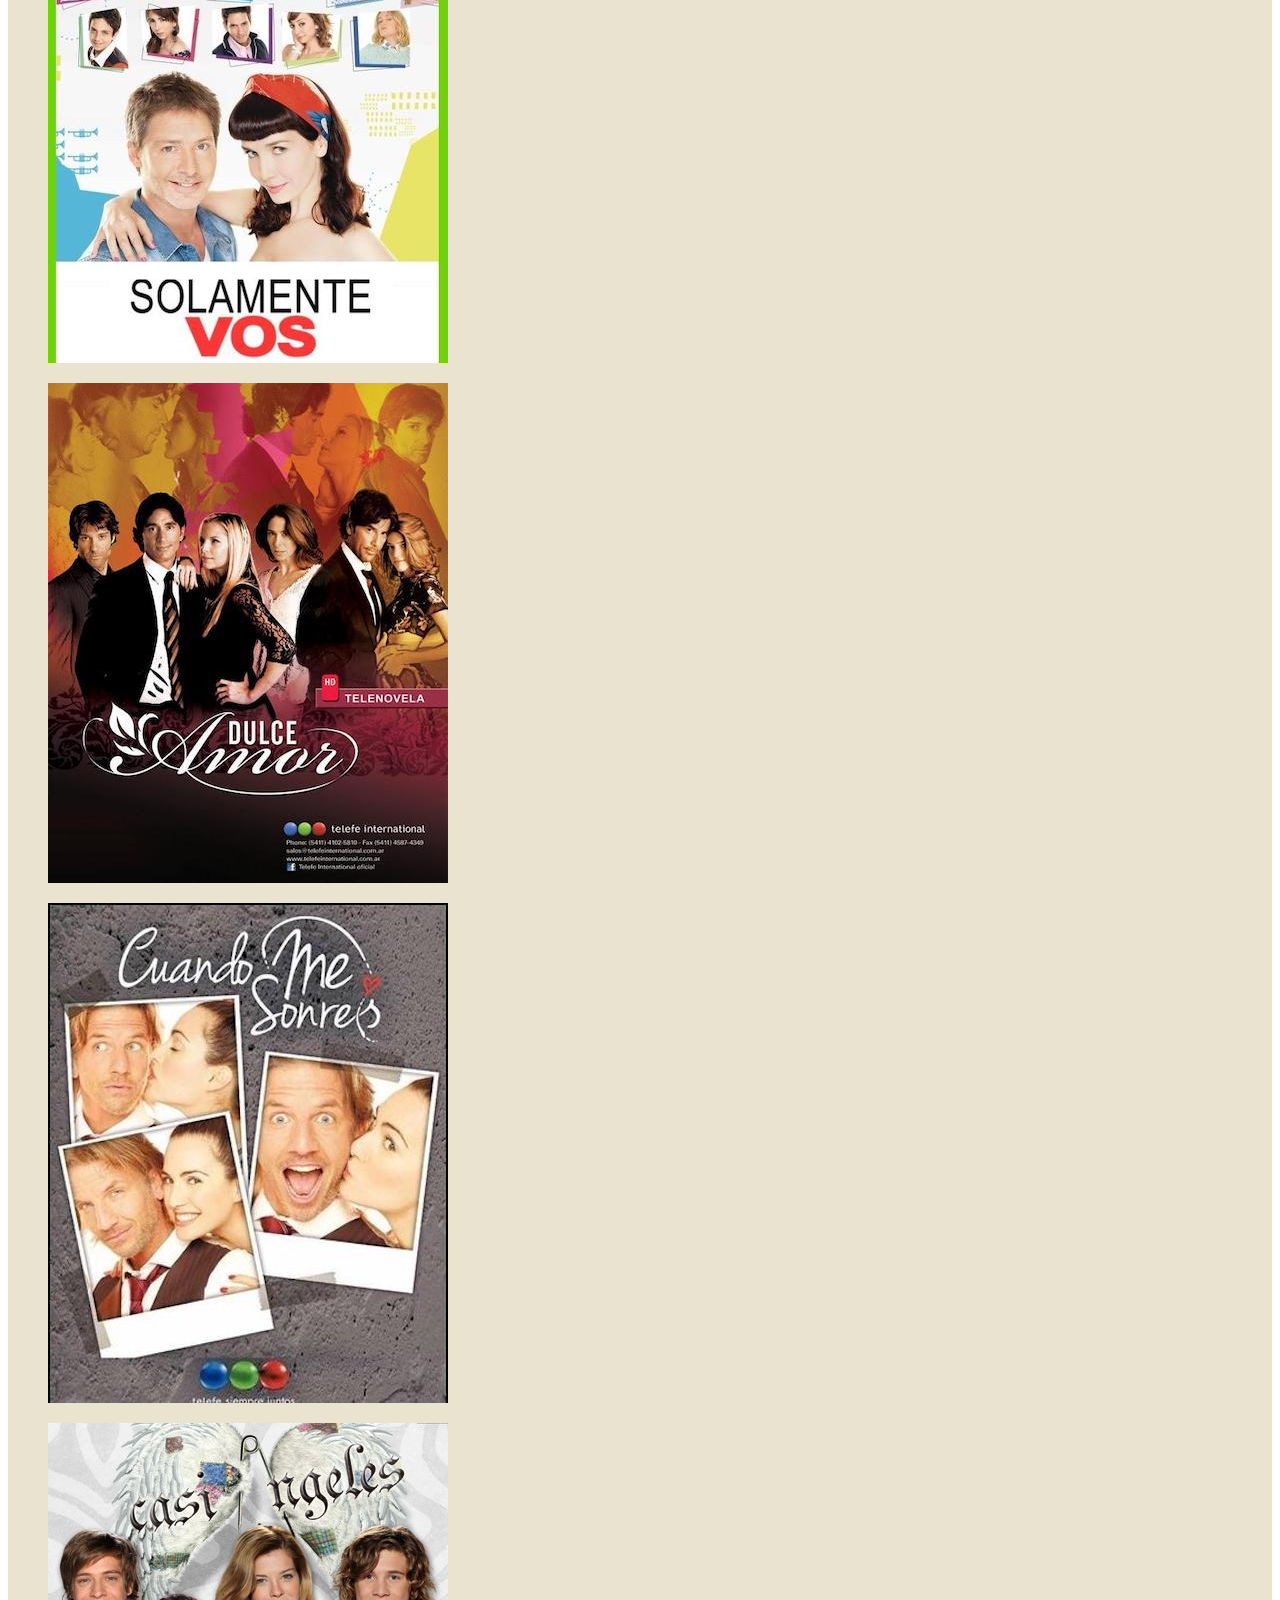
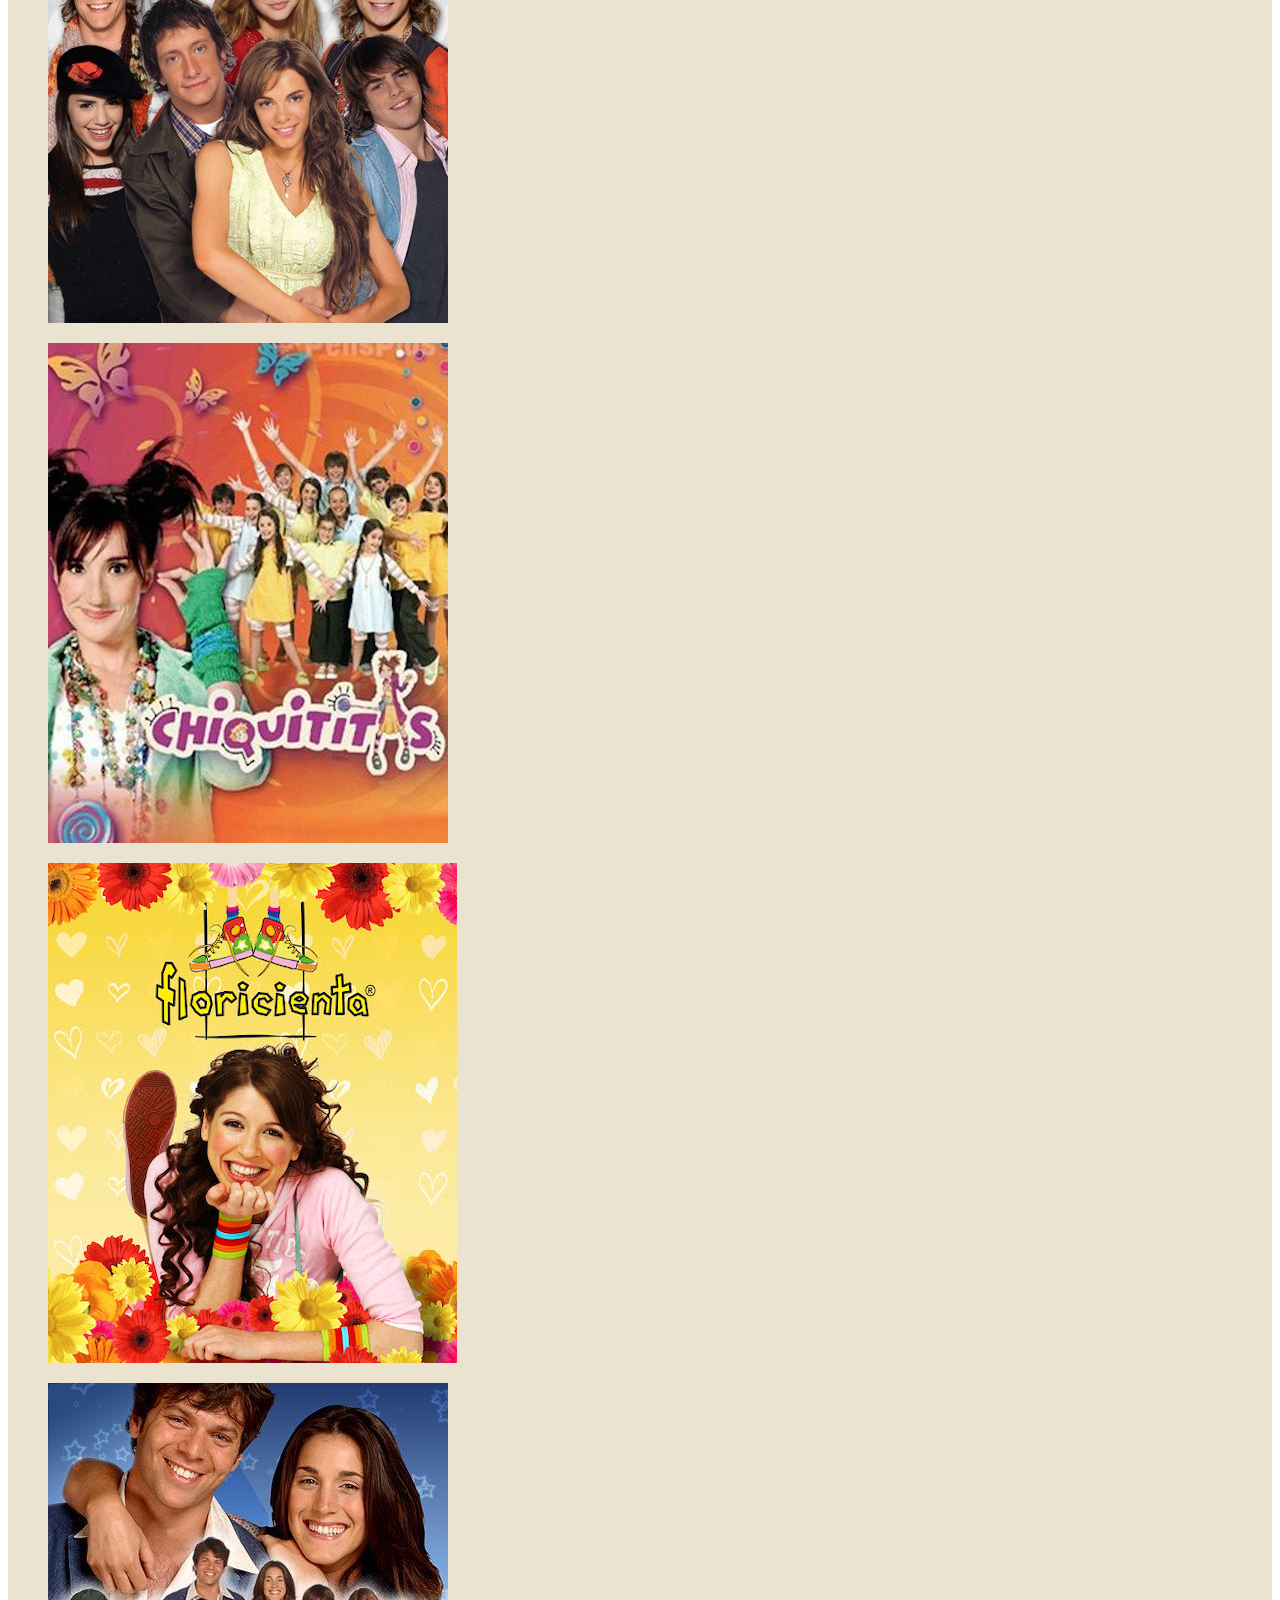
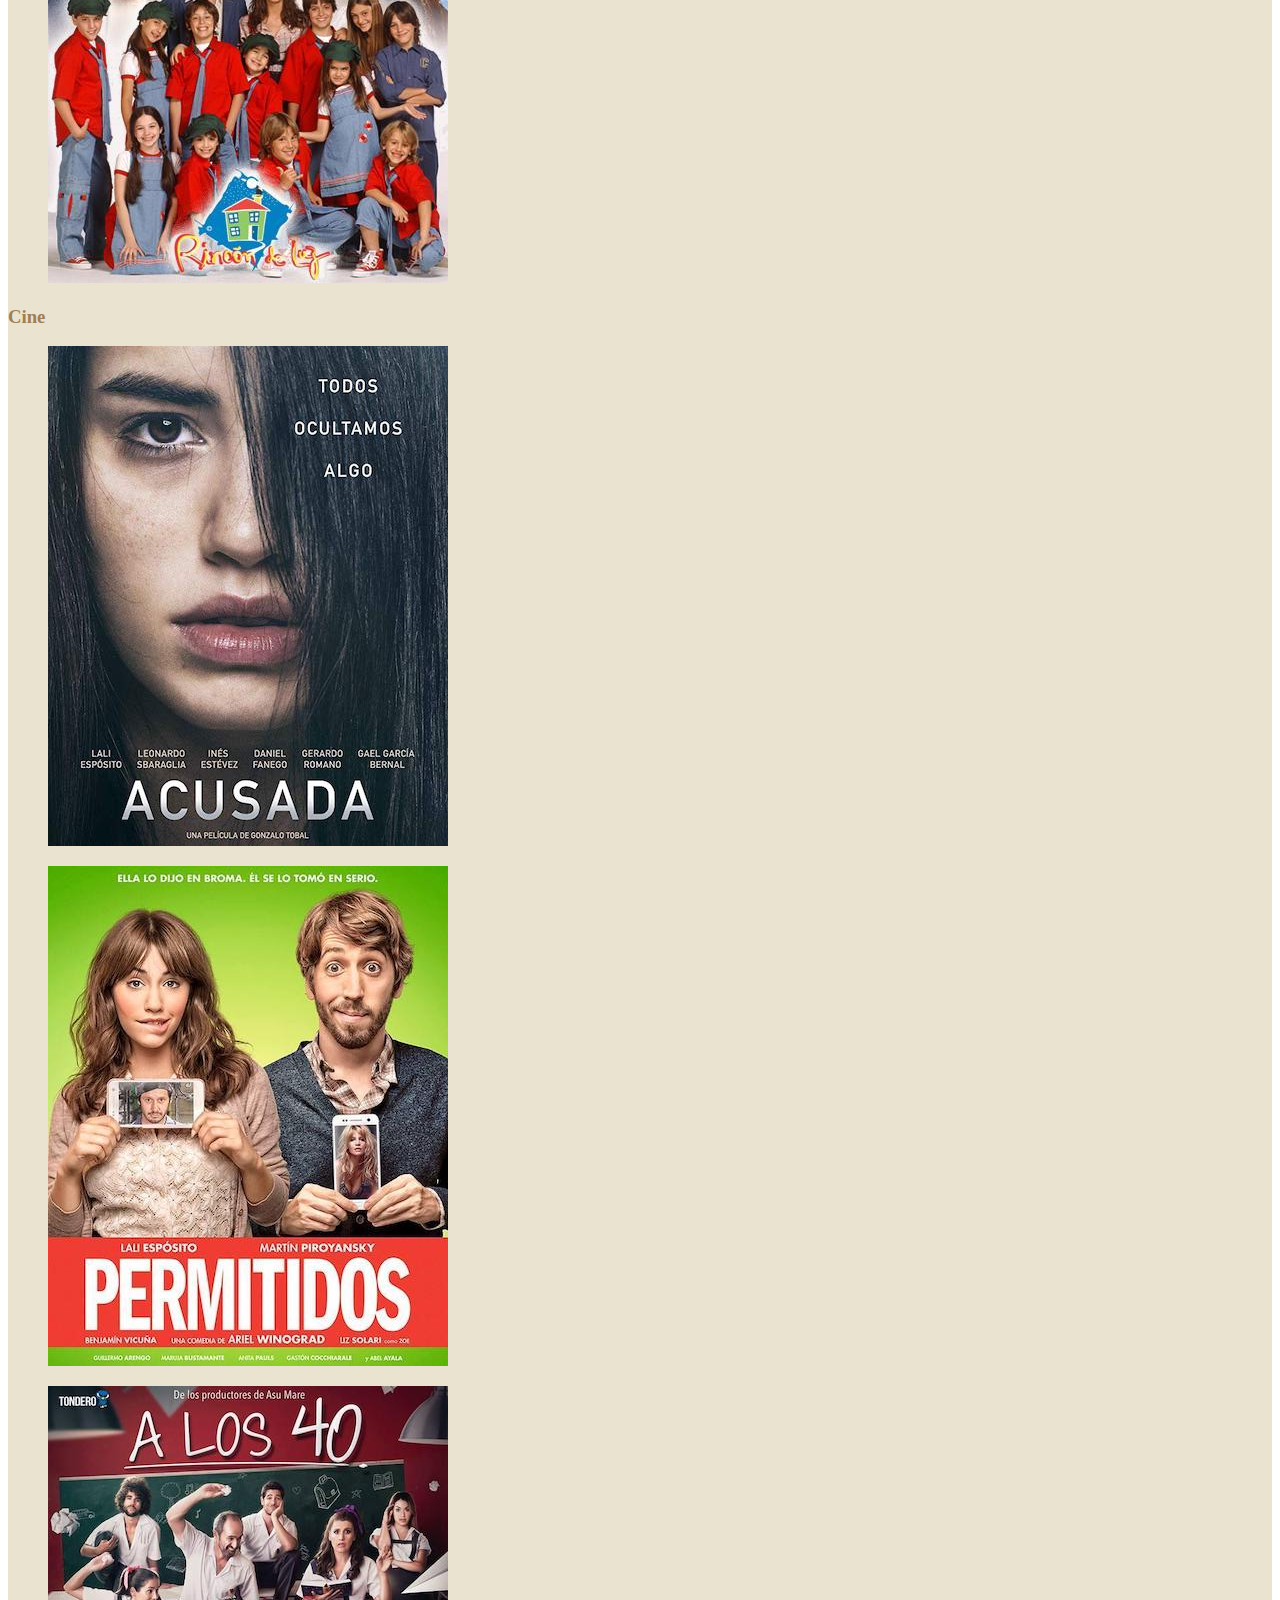
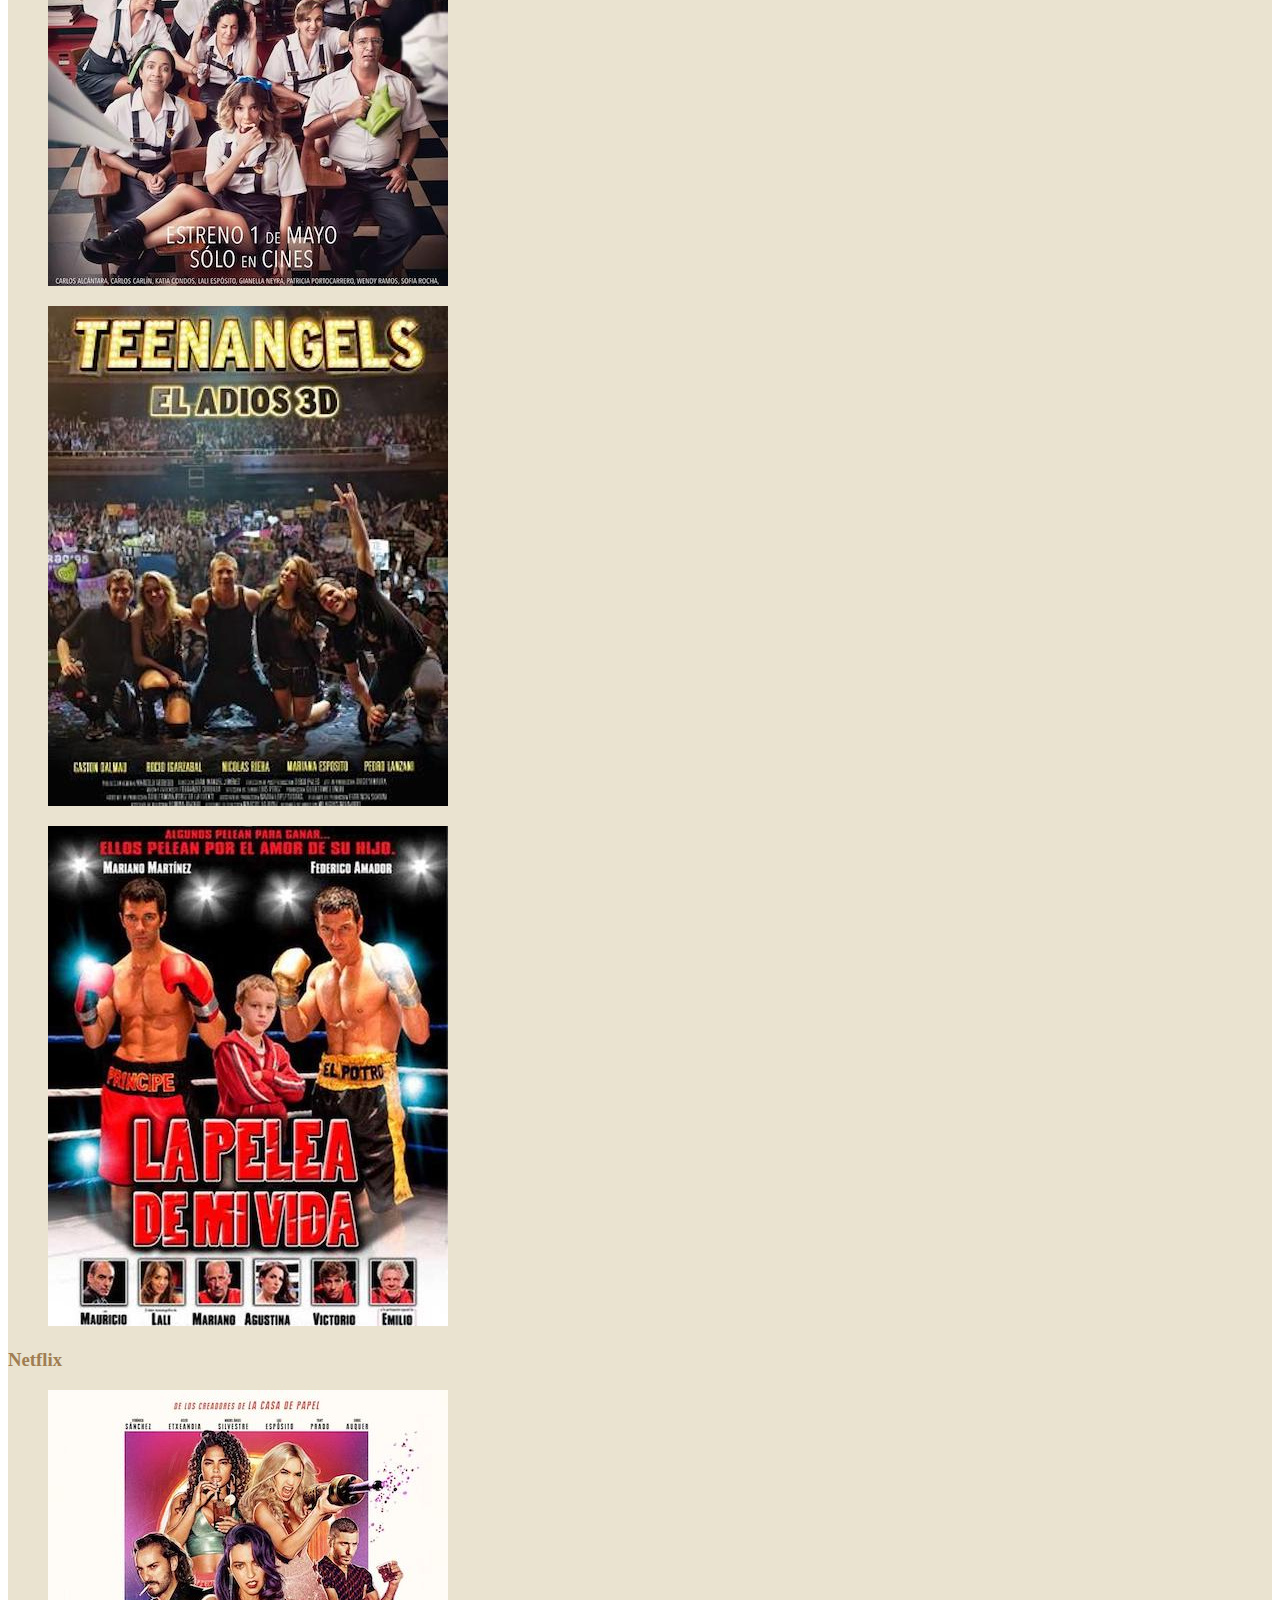
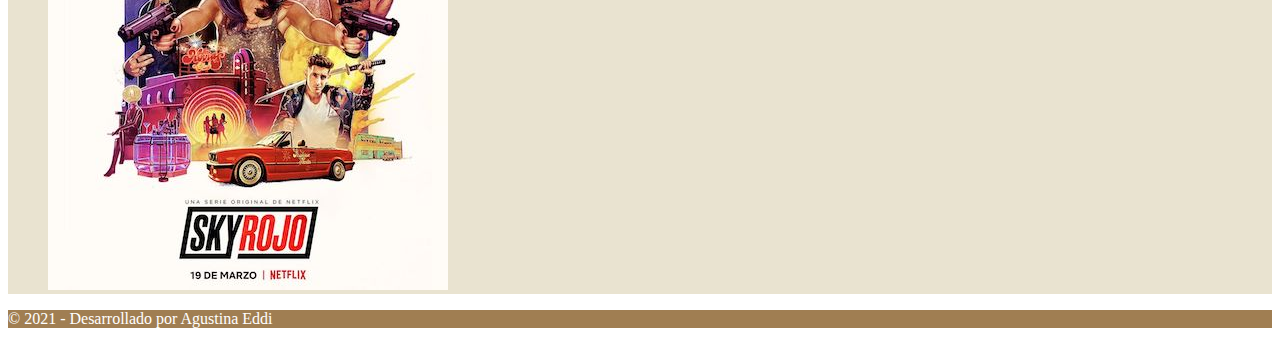
==== commit 0bfc6547: "extras" ====
--- a/actuacion.html
+++ b/actuacion.html
@@ -9,8 +9,9 @@
   </head>
   
  <body>
-     <header class="color1 fixed-top p-2">
-        <nav class="navbar navbar-expand justify-content-center">
+    <header class="color1 position-relative">
+        <div class="p-2">
+        <nav class="navbar navbar-expand-lg navbar-brand justify-content-md-center justify-content-end txtbarra">
             <ul class="navbar-nav">
                 <li class="nav-item px-3 hover">
                   <a class="nav-link text-white" href="biografia.html">BIOGRAFIA</a>
@@ -29,15 +30,17 @@
                 </li>
               </ul>
           </nav>
+        </div>
+          <nav class="navbar navbar-expand-lg justify-content-end color4">
+            <ul class="navbar-nav">
+                <li class="nav-item w-75">
+                  <a class="nav-link text-white" href="biografia.html"><img class="img-fluid" src="img/redes.png" alt="redes"></a>
+                </li>
+              </ul>
+          </nav>
         </header>
-
-    <!-- 
-        <div class="text-end fixed-top">
-            <img class="w1 pt-2" src="img/redes.png" alt="redes">
-        </div> 
-    -->
-
-    <div id="carouselExampleCaptions" class="carousel slide color2 mt-5 p-5" data-bs-ride="carousel">
+  
+    <div id="carouselExampleCaptions" class="carousel slide color2 p-5" data-bs-ride="carousel">
 
         <div class="carousel-indicators">
           <button type="button" data-bs-target="#carouselExampleCaptions" data-bs-slide-to="0" class="" aria-label="Slide 1"></button>
@@ -89,71 +92,100 @@
 
     </div>
 
+    <div class="logo1 position-absolute top-0 px-5" style="width: 300px;">
+        <a href="index.html"><img class="img-fluid w-1" src="img/logo.png" alt="logo"></a>
+      </div> 
+
     <div class="container-fluid content color2 pt-5">
         <div class="container pt-1 pb-4">
            <div class="row">
-                <div class="col-md-6">
+                <div class="col-lg-6 col-md-12 px-5">
                     <h3 class="color3 text-center">Televisión</h3> 
                     <div class="row">
                         <div class="col-md-4">
                             <figure>
                                 <img class="img-fluid" src="img/talentofox.jpg" alt="talentofox">
                             </figure>
+                        </div>
+                            <div class="col-md-4">
                             <figure>
                                 <img class="img-fluid" src="img/esperanzamia.jpg" alt="esperanzamia">
+                            </figure>
+                        </div>
+                            <div class="col-md-4">
                             <figure>
                                 <img class="img-fluid" src="img/solamentevos.jpg" alt="solamentevos">
                             </figure>
+                        </div>
+                            <div class="col-md-4">
                             <figure>
                                 <img class="img-fluid" src="img/dulceamor.jpg" alt="dulceamor">
                             </figure>
+                        </div>
+                            <div class="col-md-4">
                             <figure>
                                 <img class="img-fluid" src="img/cms.jpg" alt="cms">
                             </figure>
+                        </div>
+                            <div class="col-md-4">
                             <figure>
                                 <img class="img-fluid" src="img/casiangeles.jpg" alt="casiangeles">
                             </figure>
+                        </div>
+                            <div class="col-md-4">
                             <figure>
                                 <img class="img-fluid" src="img/chiquititas.jpg" alt="chiquititas">
                             </figure>
+                        </div>
+                            <div class="col-md-4">
                             <figure>
                                 <img class="img-fluid" src="img/floricienta.jpg" alt="floricienta">
                             </figure>
+                        </div>
+                            <div class="col-md-4">
                             <figure>
                                 <img class="img-fluid" src="img/rincondeluz.jpg" alt="rincondeluz">
                             </figure>
                         </div>
                     </div>
                 </div>
-                <div class="col-md-6">
+                <div class="col-lg-6 col-md-12 px-5">
                     <h3 class="color3 text-center">Cine</h3> 
                     <div class="row">
                         <div class="col-md-4">
                             <figure>
                                 <img class="img-fluid" src="img/acusada.jpg" alt="acusada">
                             </figure>
+                        </div>
+                            <div class="col-md-4">
                             <figure>
                                 <img class="img-fluid" src="img/permitidos.jpg" alt="permitidos">
+                            </figure>
+                        </div>
+                                <div class="col-md-4">
                             <figure>
                                 <img class="img-fluid" src="img/alos40.jpg" alt="alos40">
                             </figure>
+                        </div>
+                            <div class="col-md-4">
                             <figure>
                                 <img class="img-fluid" src="img/teenangels.jpg" alt="teenangels">
                             </figure>
+                        </div>
+                            <div class="col-md-4">
                             <figure>
                                 <img class="img-fluid" src="img/lapelea.jpg" alt="lapelea">
                             </figure>
                         </div>
                     </div>
-                </div>
-                <div class="col-md-6">
-                    <h3 class="color3 text-center">Netflix</h3> 
+                    <h3 class="color3 text-center pt-4">Netflix</h3> 
                         <div class="col-md-4">
                             <figure>
                                 <img class="img-fluid" src="img/skyrojo.jpg" alt="skyrojo">
                             </figure>
                     </div>
                 </div>
+            </div>
             </div>
         </div>
     </div>
--- a/css/estilos.css
+++ b/css/estilos.css
@@ -1,11 +1,28 @@
+
 .color1 {background-color: #A07E52; color: white;} 
 .color2 {background-color: #E9E3D0;}
 .color3 {color: #A07E52;} 
+.color4 {background-color: #bd9e76;}
 
-.logo {width: 200px;}
+.logo2 { display: none; }
+.logo1:hover {filter: brightness(0.3);}
+
+.fotohome2 { display: none; }
+.fotohome { display: block; }
 
 .w1 {width: 300px;}
+.txtbarra {font-size:medium;}
 
 .carousel-inner img { width: 100%; height: 100%;}
 
-.text-white:hover {background-color: #00000083;}+.text-white:hover {background-color: #00000083;}
+
+figure {transition: 0.5s;}
+figure:hover {filter: saturate(1.3); transform: scale(1.1);}
+
+@media (max-width: 800px) {
+    .logo { display: none; }
+    .logo2 { display: block; }
+    .fotohome { display: none; }
+    .fotohome2 { display: block; }
+    }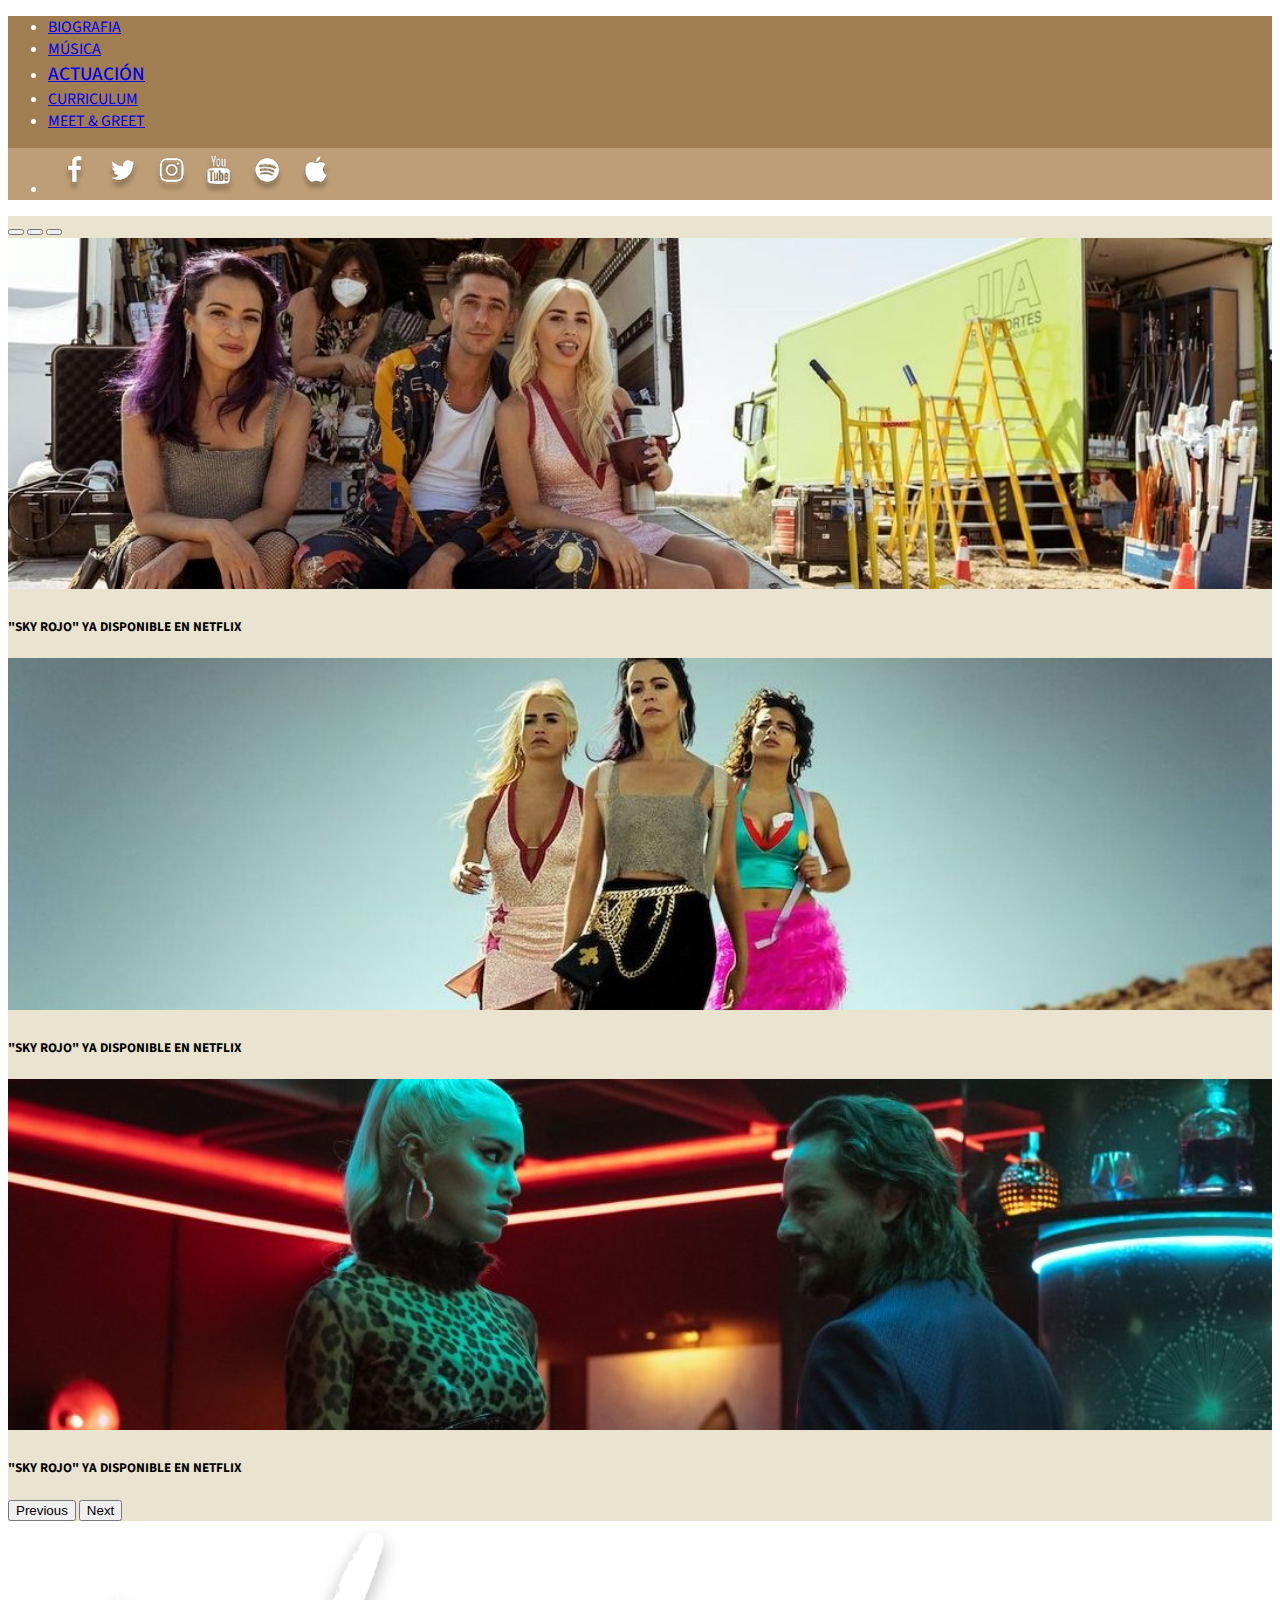
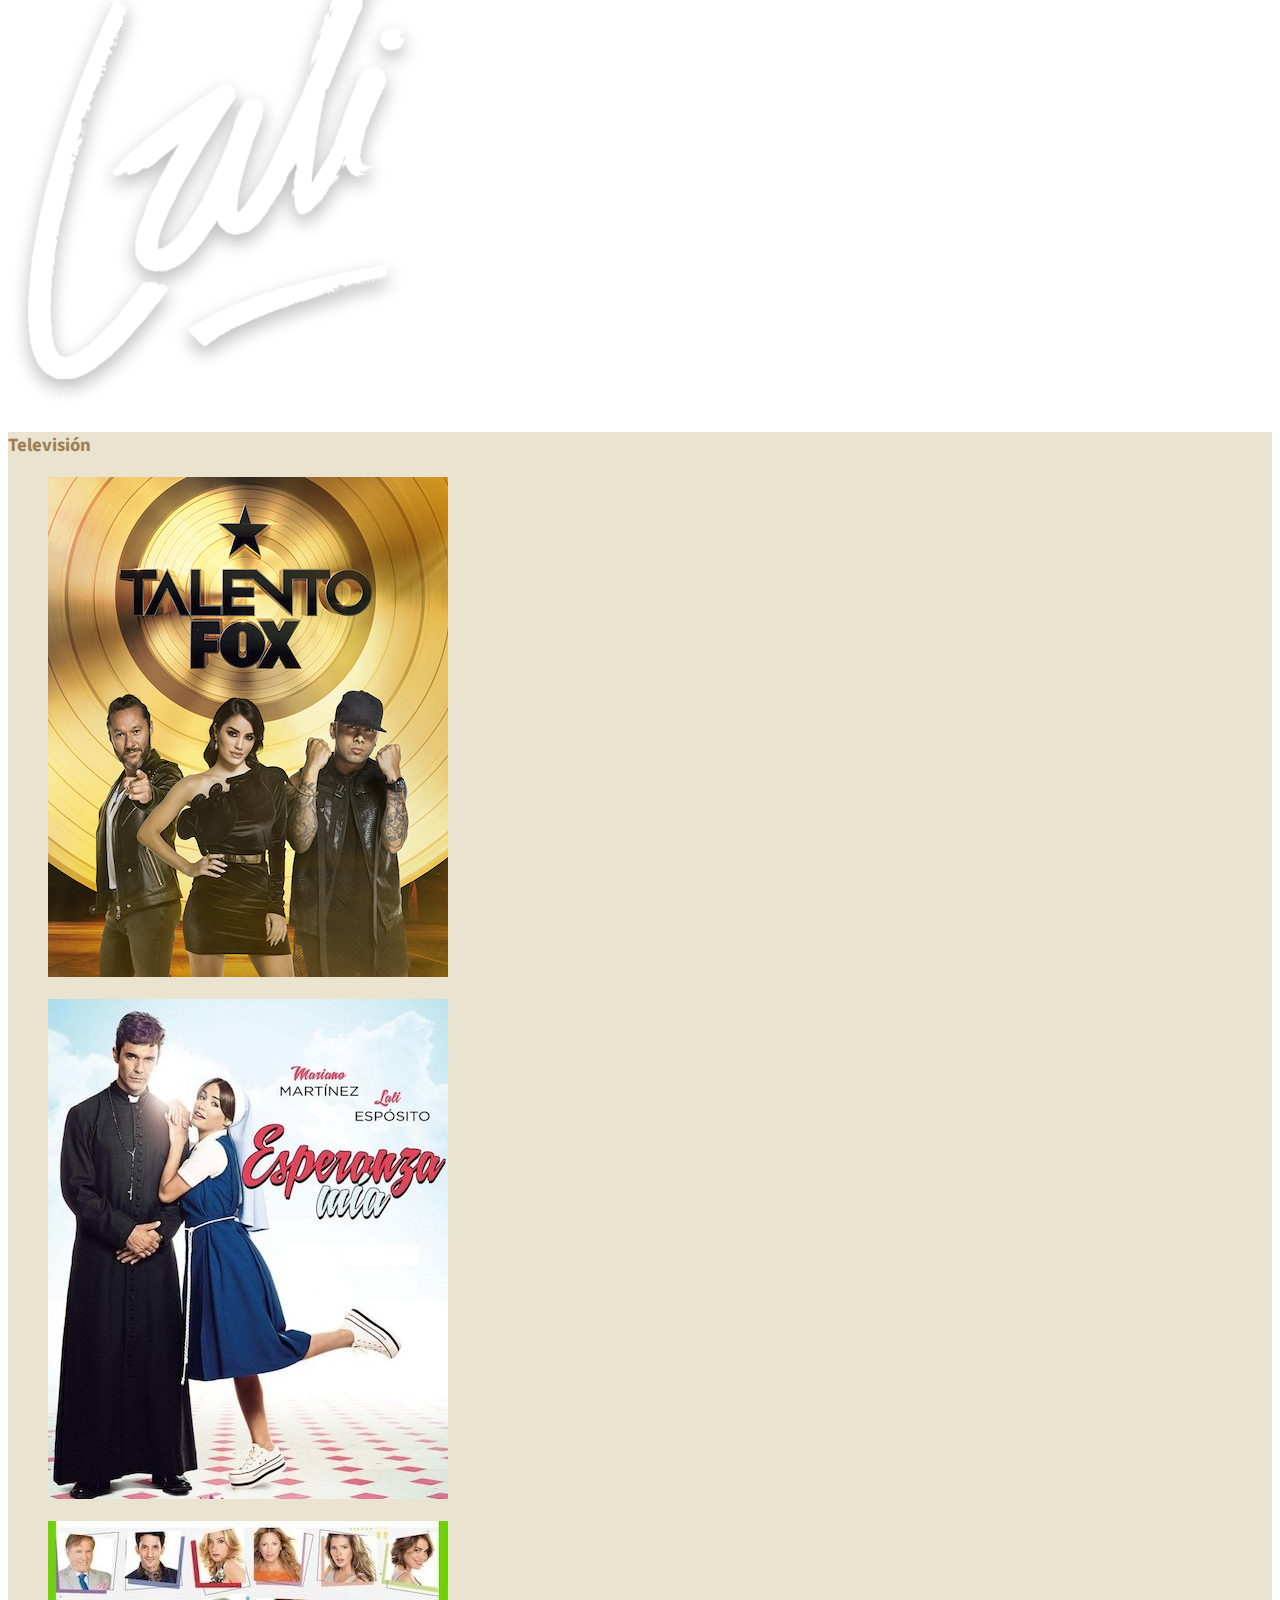
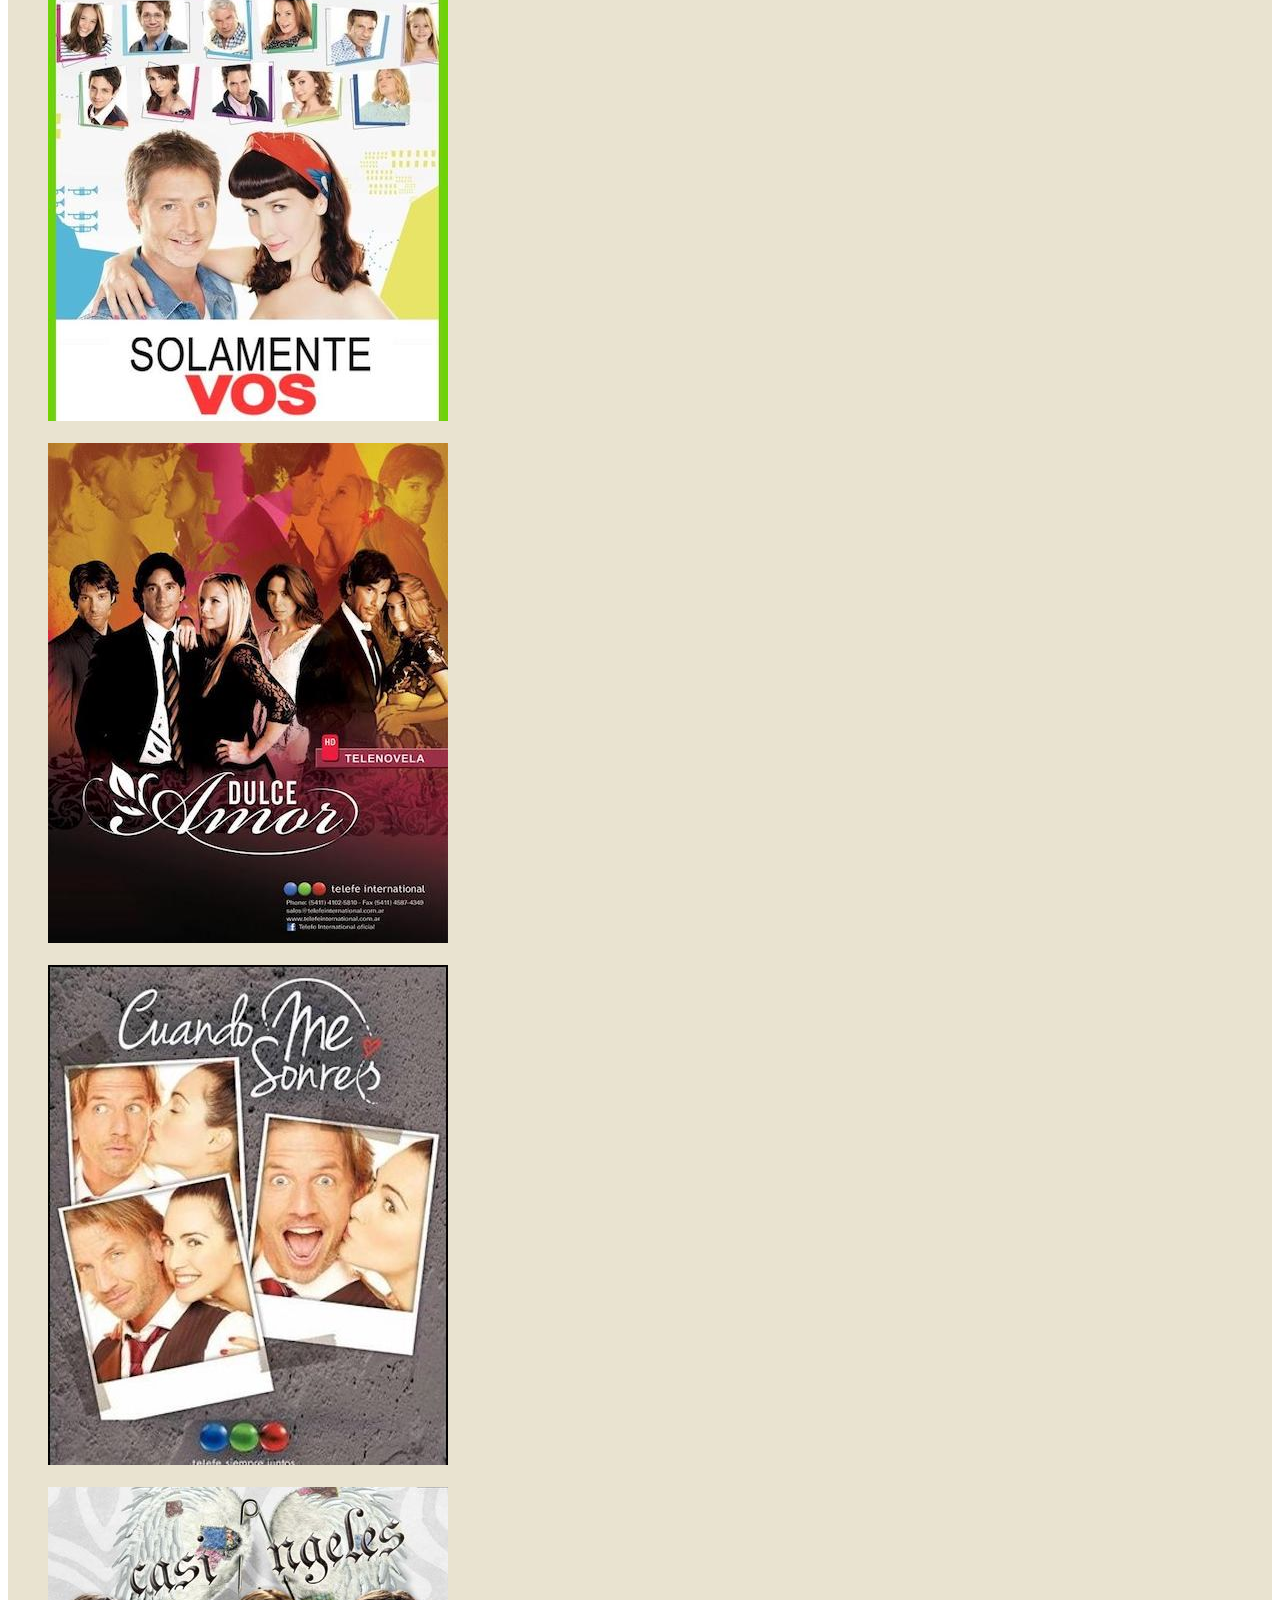
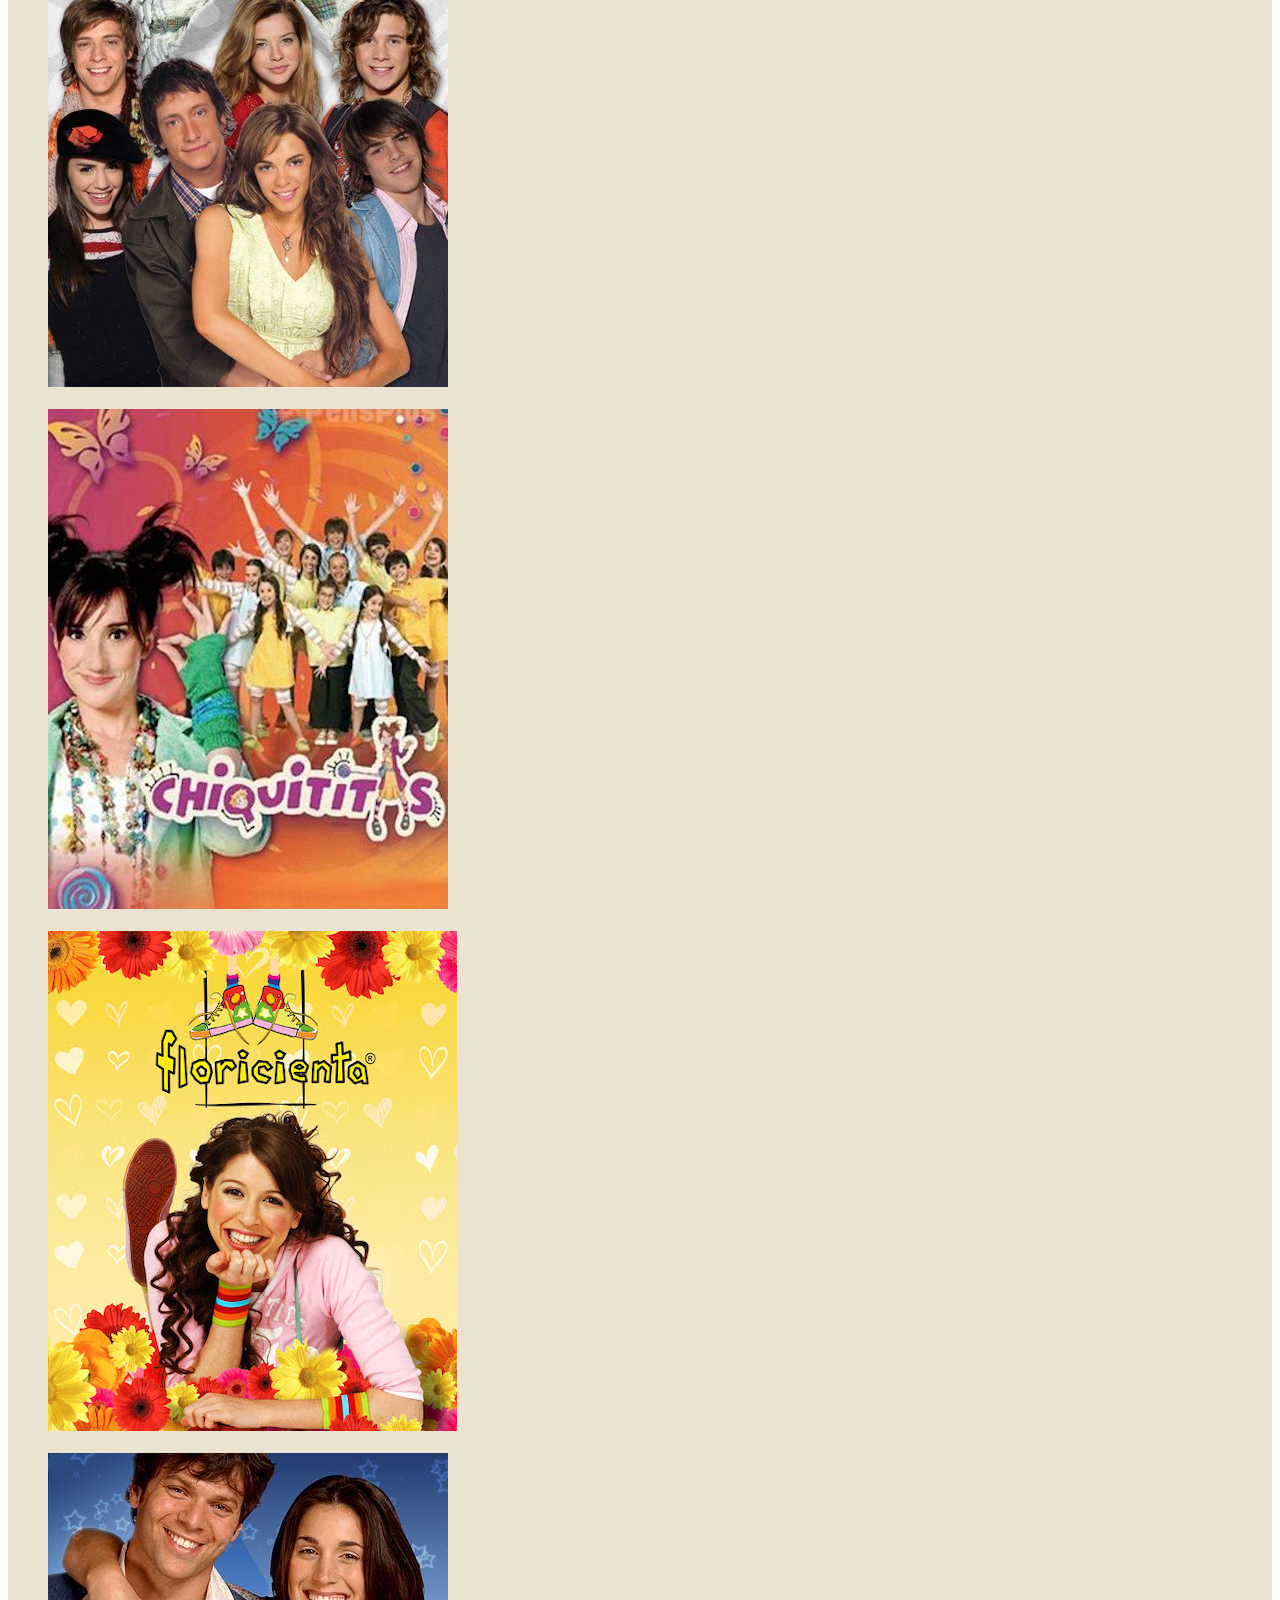
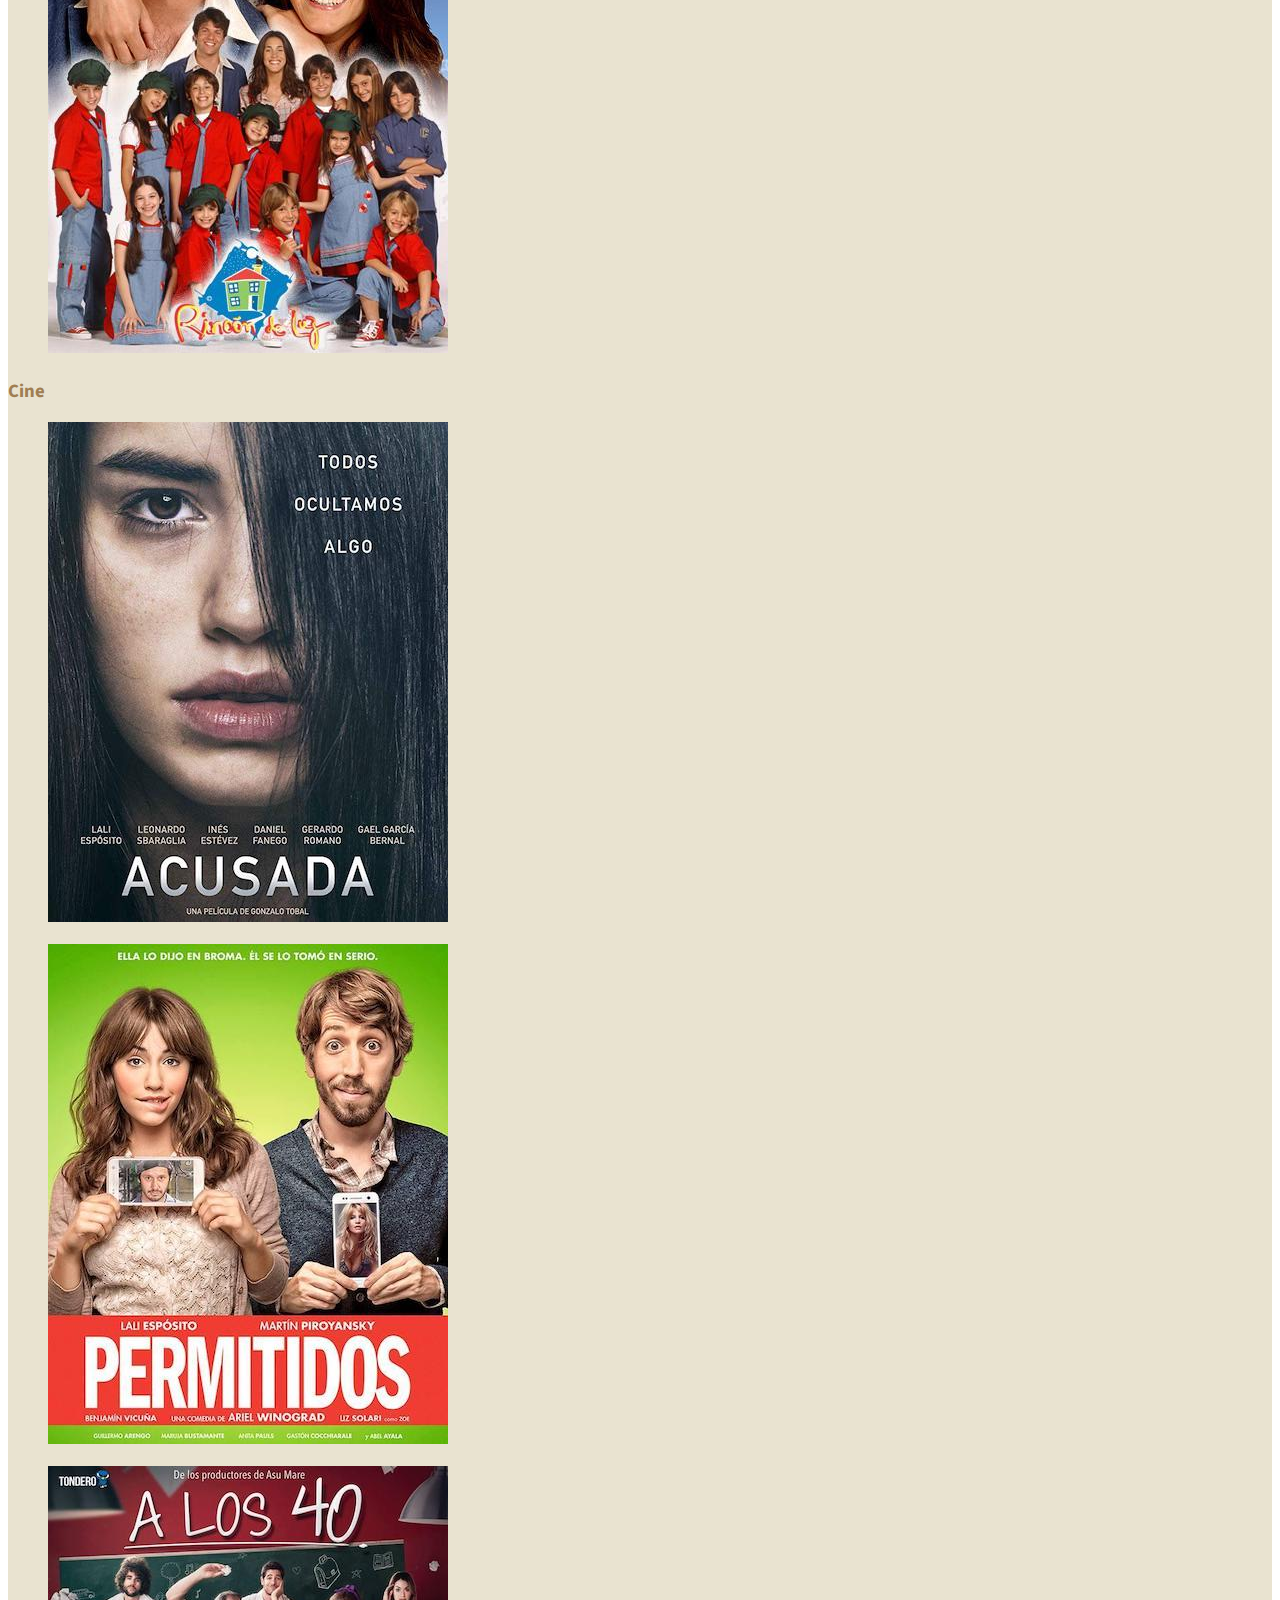
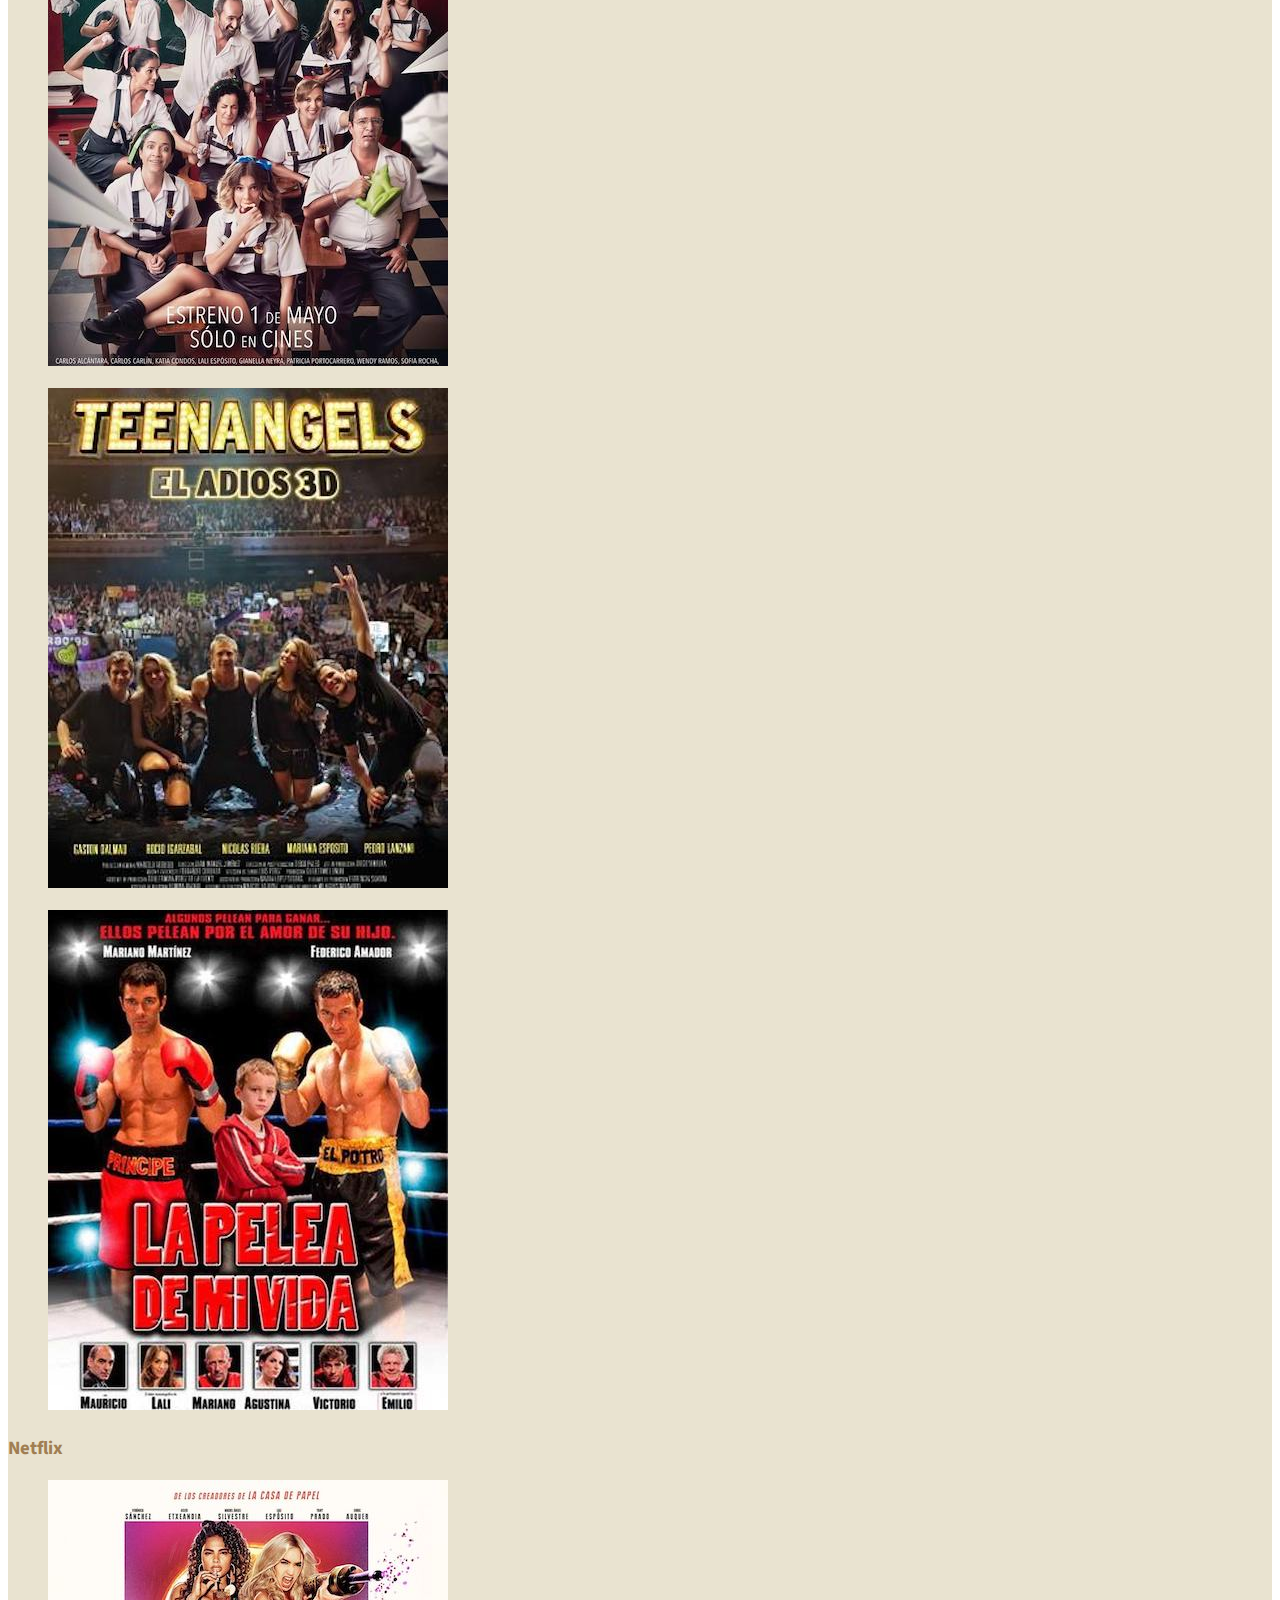
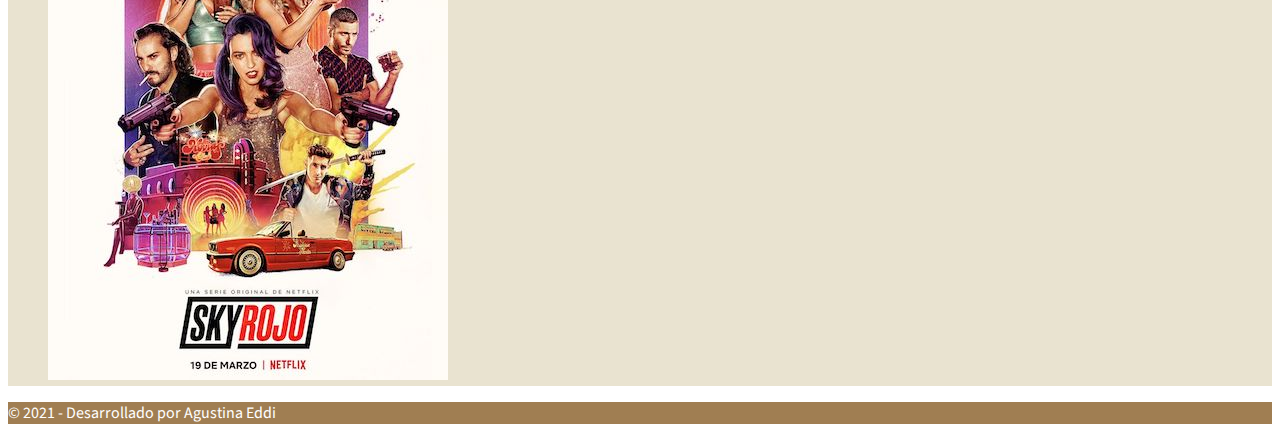
==== commit 9c9b5dd2: "x" ====
--- a/actuacion.html
+++ b/actuacion.html
@@ -13,14 +13,14 @@
         <div class="p-2">
         <nav class="navbar navbar-expand-lg navbar-brand justify-content-md-center justify-content-end txtbarra">
             <ul class="navbar-nav">
-                <li class="nav-item px-3 hover">
+                <li class="nav-item px-3">
                   <a class="nav-link text-white" href="biografia.html">BIOGRAFIA</a>
                 </li>
                 <li class="nav-item px-3">
                   <a class="nav-link text-white" href="musica.html">MÚSICA</a>
                 </li>
                 <li class="nav-item px-3">
-                  <a class="nav-link text-white" href="actuacion.html">ACTUACIÓN</a>
+                  <a class="nav-link text-white" style="font-size: larger; font-weight: 500;" href="actuacion.html">ACTUACIÓN</a>
                 </li>
                 <li class="nav-item px-3">
                   <a class="nav-link text-white" href="curriculum.html">CURRICULUM</a>
--- a/css/estilos.css
+++ b/css/estilos.css
@@ -1,3 +1,8 @@
+@import url('https://fonts.googleapis.com/css2?family=Source+Sans+Pro:wght@200;300;400;600;700;900&display=swap');
+
+body {font-family: 'Source Sans Pro', sans-serif; font-size:16px; }
+
+.bio {font-size:17px; }
 
 .color1 {background-color: #A07E52; color: white;} 
 .color2 {background-color: #E9E3D0;}
@@ -20,6 +25,8 @@
 figure {transition: 0.5s;}
 figure:hover {filter: saturate(1.3); transform: scale(1.1);}
 
+.videos:hover {filter: brightness(0.5);}
+
 @media (max-width: 800px) {
     .logo { display: none; }
     .logo2 { display: block; }
